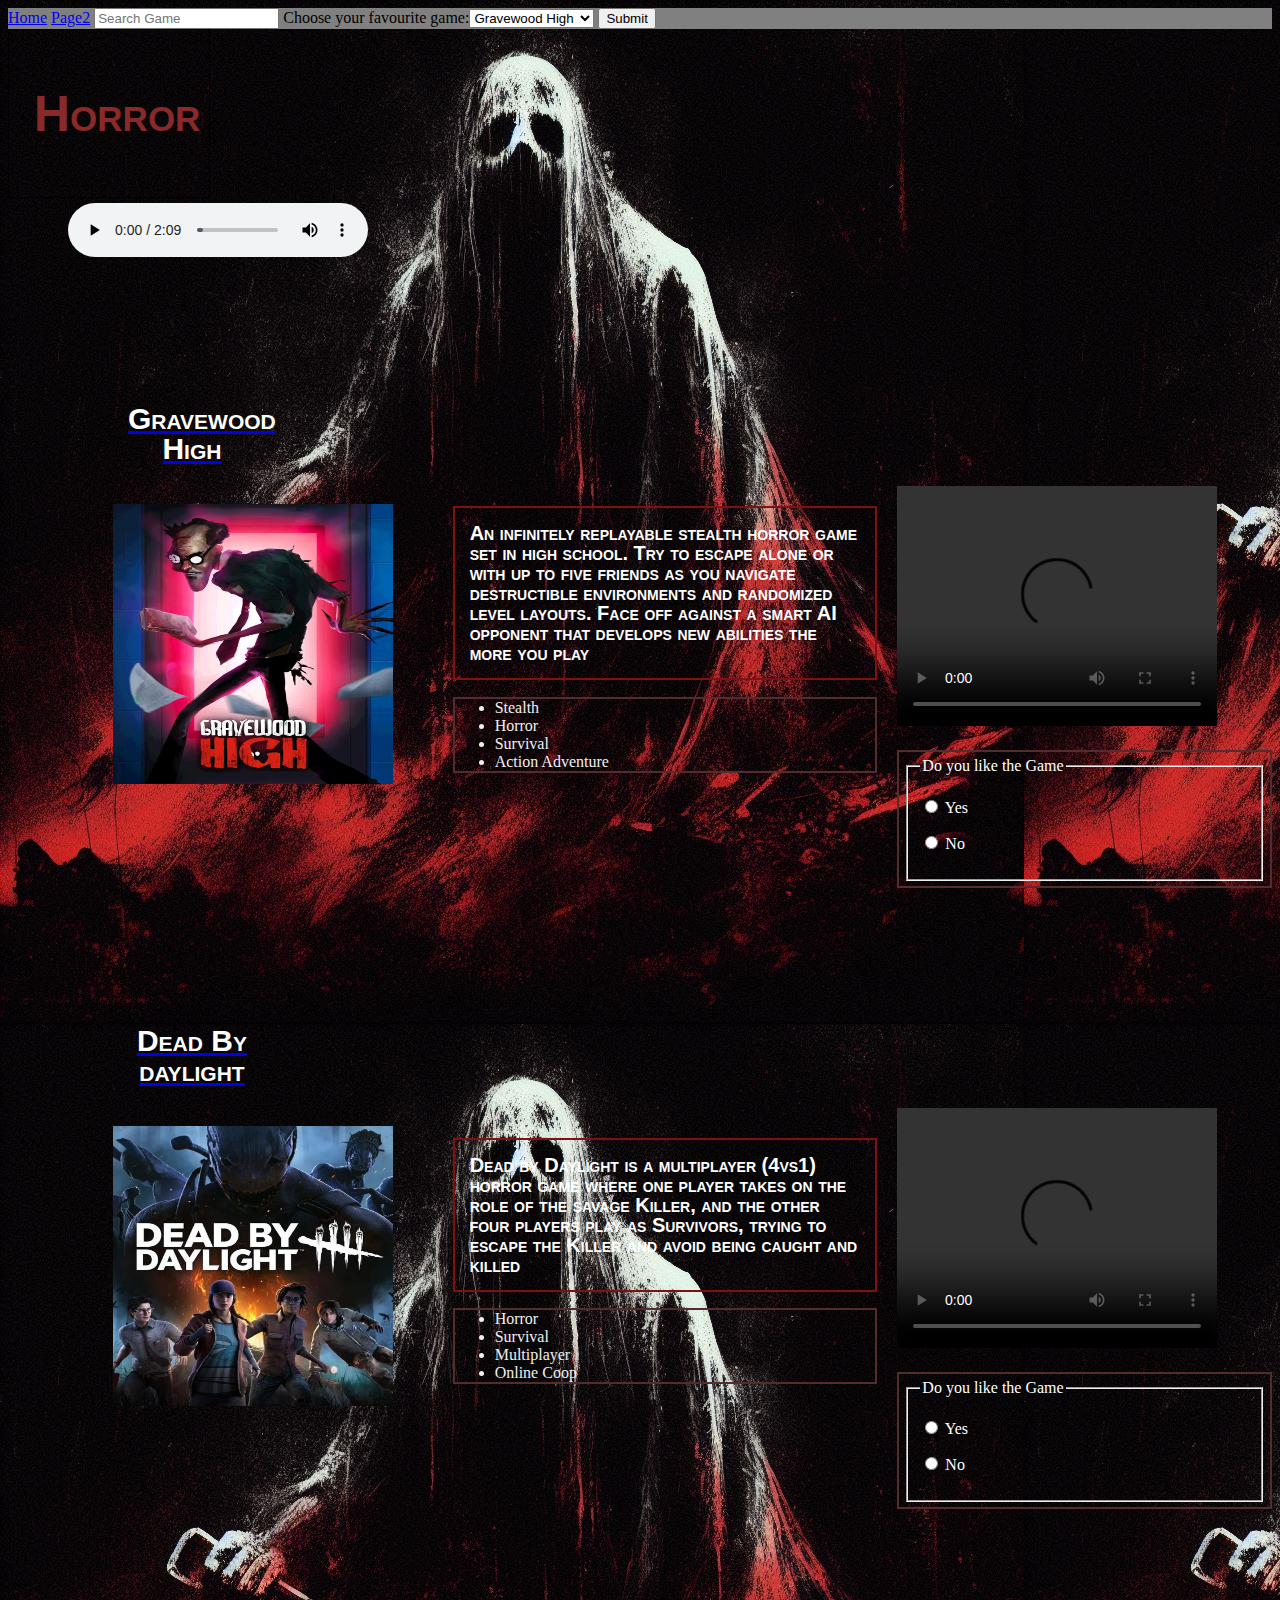
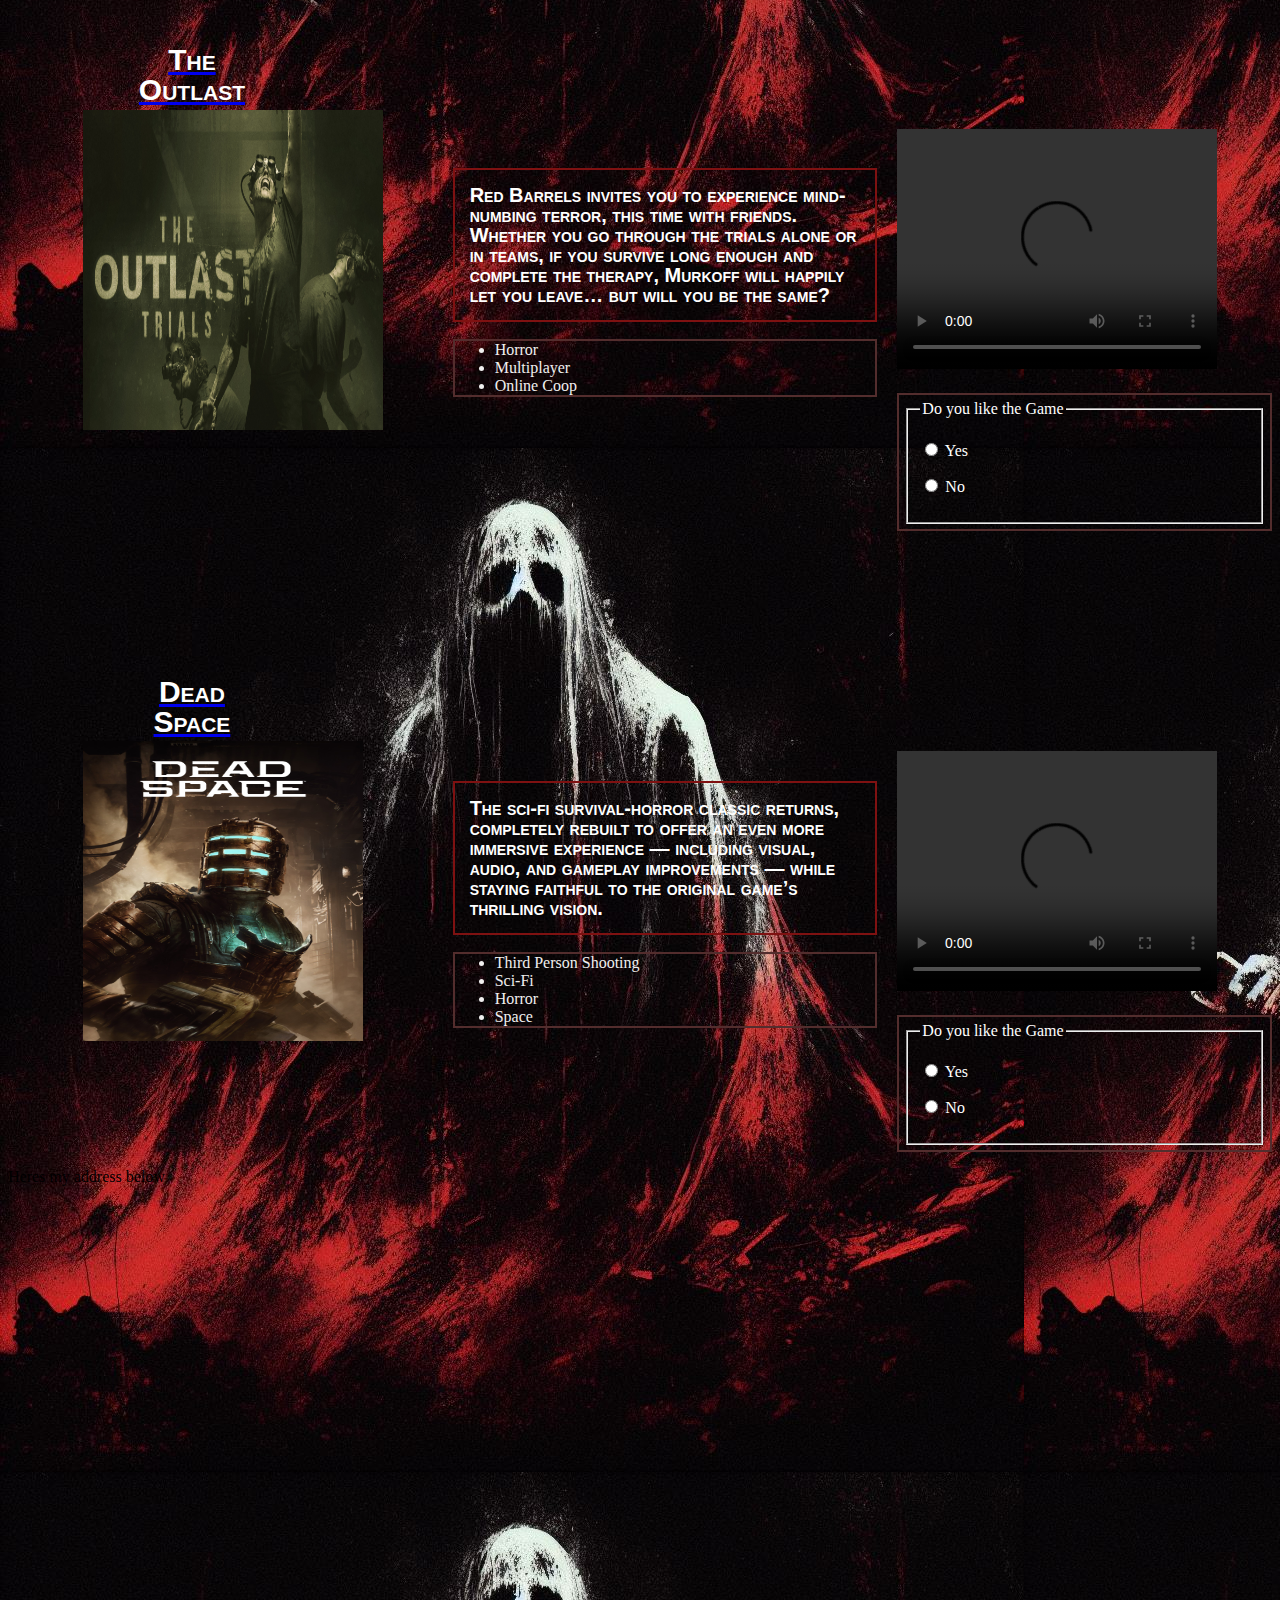
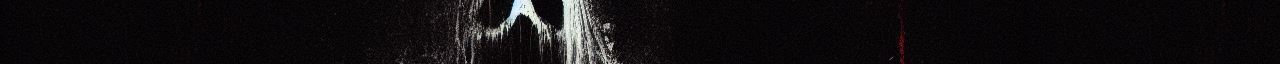
==== index.html @ 1a4aa96b "Update index.html" ====
<!DOCTYPE html>
<html>
    <head>
        <link rel="stylesheet" href="stylesheet.css">
    <meta name="viewport" content="width=device-width, initial-scale=1">
    <!-- <link href="https://cdn.jsdelivr.net/npm/bootstrap@5.3.2/dist/css/bootstrap.min.css" rel="stylesheet" integrity="sha384-T3c6CoIi6uLrA9TneNEoa7RxnatzjcDSCmG1MXxSR1GAsXEV/Dwwykc2MPK8M2HN" crossorigin="anonymous"> -->

    <title>
        Horror Games
    </title>

    <style>

    </style>
</head>

   <div class="SearchBar">
        <a href="#home">Home</a>
        <a href="index2.html">Page2</a>

        <input type="text" placeholder="Search Game">

        <label for="GameSelect">Choose your favourite game:</label><select name="games"
            id="GameSelect“ size=“5” multiple><option value="">--Please choose anoption--</option> <option value="
            Gravewood High">Gravewood High
            </option>
            <option value="Dead By Daylight">Dead By Daylight</option>
            <option value="Game disabled>Game</option><option value=" The OutLast">The OutLast</option>
            <option value="Dead Space">Dead Space</option>
        </select>
        <button type=“SubmitButton”> Submit </button >
    </div>
    <div>
        <div class="title" style="text-overflow:ellipsis;">
            <header>
                <h1 style="color: rgb(138, 41, 41);
                padding: 25px;
                text-align: center;
                font: small-caps bold 24px/1 sans-serif;
                font-size: 50px;">Horror Games Rank</h1>
            </header>

        </div>
        <div>
            <audio id="audio" src="creepy.mp4" controls></audio>

        </div>
    </div>



    <div class="container">
        <div class="Gravewood" style="position: relative;">
            <a href="https://store.steampowered.com/app/1239300/Gravewood_High/">
                <h2>Gravewood High</h2>
            </a>

            <img src="Gravewood-High.jpg" alt="Image of Gravewood-High" width=280px height=280px>

        </div>
        <div class="DescpDiv">
            <h2 style="color: white;" id="descrption">An infinitely replayable stealth horror game set in high school.
                Try to escape alone or
                with up to five friends as you navigate destructible environments and randomized level layouts. Face off
                against a smart AI opponent that develops new abilities the more you play</h2>

            <ul class="categories">
                <li>Stealth</li>
                <li>Horror</li>
                <li>Survival</li>
                <li>Action Adventure</li>
            </ul>
        </div>
        <div>
            <video style="" class="video" width="320" height="240" controls>
                <source src="GH-video.mp4" type="video/mp4">
            </video>
            <form
                style="color: white; font: small-caps sans-serif; border: 2px solid rgb(83, 45, 45); margin-left: 20px; padding: 5px;">
                <fieldset>
                    <legend>Do you like the Game</legend>
                    <p>
                        <input type="radio" name="size" value="small" />
                        <label for="size_1">Yes</label>
                    </p>
                    <p>
                        <input type="radio" name="size" value="medium" />
                        <label for="size_2">No</label>
                    </p>
                </fieldset>
            </form>
        </div>
    </div>
    <div class="container">
        <div class="Gravewood" style="position: relative;">
            <a href="https://store.steampowered.com/app/381210/Dead_by_Daylight/">
                <h2 style="color: white;">Dead By daylight</h2>
            </a>

            <img src="Dead.jpeg" alt="Image of DBD" width=280px height=280px>

        </div>
        <div class="DescpDiv">
            <h2 style="color: white;" id="descrption">Dead by Daylight is a multiplayer (4vs1) horror game where one
                player takes on the role
                of the savage Killer, and the other four players play as Survivors, trying to escape the Killer and
                avoid being caught and killed</h2>
            <ul class="categories">
                <li>Horror</li>
                <li>Survival</li>
                <li>Multiplayer</li>
                <li>Online Coop</li>
            </ul>

        </div>
        <div>
            <video class="video" width="320" height="240" controls>
                <source src="DbD.mp4" type="video/mp4">

            </video>
            <form
                style="color: white; font: small-caps sans-serif; border: 2px solid rgb(83, 45, 45); margin-left: 20px; padding: 5px;">
                <fieldset>
                    <legend>Do you like the Game</legend>
                    <p>
                        <input type="radio" name="size" value="small" />
                        <label for="size_1">Yes</label>
                    </p>
                    <p>
                        <input type="radio" name="size" value="medium" />
                        <label for="size_2">No</label>
                    </p>
                </fieldset>
            </form>
        </div>
    </div>
    <div class="container">
        <div class="Gravewood" style="position: relative;">
            <a href="https://store.steampowered.com/app/238320/Outlast/">
                <h2 style="color: white;">The Outlast </h2>
            </a>

            <img src="OutLastTrials.jpeg" alt="Image of The Outlast Trials" width=300px height=320px
                style="margin-left: -30px; margin-top: -35px;">

        </div>
        <div class="DescpDiv">
            <h2 style="color: white;" id="descrption">Red Barrels invites you to experience mind-numbing terror, this
                time with friends.
                Whether you go through the trials alone or in teams, if you survive long enough and complete the
                therapy, Murkoff will happily let you leave… but will you be the same?</h2>
            <ul class="categories">
                <li>Horror</li>
                <li>Multiplayer</li>
                <li>Online Coop</li>
            </ul>

        </div>
        <div>
            <video class="video" width="320" height="240" controls>
                <source src="TOT.mp4" type="video/mp4">

            </video>
            <form
                style="color: white; font: small-caps sans-serif; border: 2px solid rgb(83, 45, 45); margin-left: 20px; padding: 5px;">
                <fieldset>
                    <legend>Do you like the Game</legend>
                    <p>
                        <input type="radio" name="size" value="small" />
                        <label for="size_1">Yes</label>
                    </p>
                    <p>
                        <input type="radio" name="size" value="medium" />
                        <label for="size_2">No</label>
                    </p>
                </fieldset>
            </form>
        </div>
    </div>
    <div class="container">
        <div class="Gravewood" style="position: relative;">
            <a href="https://store.steampowered.com/app/1693980/Dead_Space/">
                <h2 style="color: white;">Dead Space</h2>
            </a>

            <img src="DeadSpace.jpg" alt="Image of The Dead Space" width=280px height=300px
                style="margin-left: -30px; margin-top: -35px;">

        </div>
        <div class="DescpDiv">
            <h2 style="color: white;" id="descrption">The sci-fi survival-horror classic returns, completely rebuilt to
                offer an even more
                immersive experience — including visual, audio, and gameplay improvements — while staying faithful to
                the original game’s thrilling vision.</h2>
            <ul class="categories">
                <li>Third Person Shooting</li>
                <li>Sci-Fi</li>
                <li>Horror</li>
                <li>Space</li>
            </ul>
        </div>
        <div>
            <video class="video" width="320" height="240" controls>
                <source src="DeadSpace.mp4" type="video/mp4">

            </video>
            <form
                style="color: white; font: small-caps sans-serif; border: 2px solid rgb(83, 45, 45); margin-left: 20px; padding: 5px;">
                <fieldset>
                    <legend>Do you like the Game</legend>
                    <p>
                        <input type="radio" name="size" value="small" />
                        <label for="size_1">Yes</label>
                    </p>
                    <p>
                        <input type="radio" name="size" value="medium" />
                        <label for="size_2">No</label>
                    </p>
                </fieldset>
            </form>
        </div>
    </div>
    <p>Heres my address below</p>
<iframe src="https://www.google.com/maps/embed?pb=!1m18!1m12!1m3!1d10948.54081800289!2d102.80000000000003!3d46.68333245!2m3!1f0!2f0!3f0!3m2!1i1024!2i768!4f13.1!3m3!1m2!1s0x5d834c78606b8ecd%3A0x7790a9fcf45918c1!2sTsegeenii-H%C3%BCree%2C%20Mongolia!5e0!3m2!1sen!2suk!4v1698744823919!5m2!1sen!2suk" width="600" height="450" style="border:0;" allowfullscreen="" loading="lazy" referrerpolicy="no-referrer-when-downgrade"></iframe></body>

</body>

</html>
---- stylesheet.css ----
body {
    background-image: url("background.jpeg");
  }
  
  
  h1 {
    color: rgb(138, 41, 41);
    padding: 25px;
    text-align: center;
    font: small-caps bold 24px/1 sans-serif;
    font-size: 50px;
  }
  h2 {
    color: rgb(255, 255, 255);
    padding: 15px;
    text-align: center;
    font: small-caps bold 24px/1 sans-serif;
    font-size: 30px;
  }
  .categories{
    color: rgb(240, 239, 239);
    border: 2px solid rgb(83, 45, 45);
  }
  .Gravewood {
    color: rgb(255, 255, 255);
    padding: 25px;
    text-align: left;
    font: small-caps bold 24px/1 sans-serif;
    font-size: 35px;
    width: 40%;
  }
  div.title {
    white-space: nowrap; 
    width: 200px; 
    overflow: hidden; 
    border: 1px solid #000000;
  }
  
  div.title:hover {
    overflow: visible;
  }
  .container {
    display: grid;
    align-items: center; 
    grid-template-columns: 1fr 1fr 1fr;
    margin-left: 80px;
   }
   #descrption {
    font-size: 20px;
    text-align: start;
    border: 2px solid rgb(127, 17, 17);
   }
   

   #audio{
    padding: 5px;
    padding-left: 60px;
   }
   .video{
    padding: 20px;
    margin-top: 40px;
    margin-top: 200px;
   }
   .DescpDiv{
    position: relative; margin-left: -30px; margin-top: 125px;
   }
   .SearchBar{
    background-color: gray;
    position: relative;
   }
   .SearchBar a{
    
   }
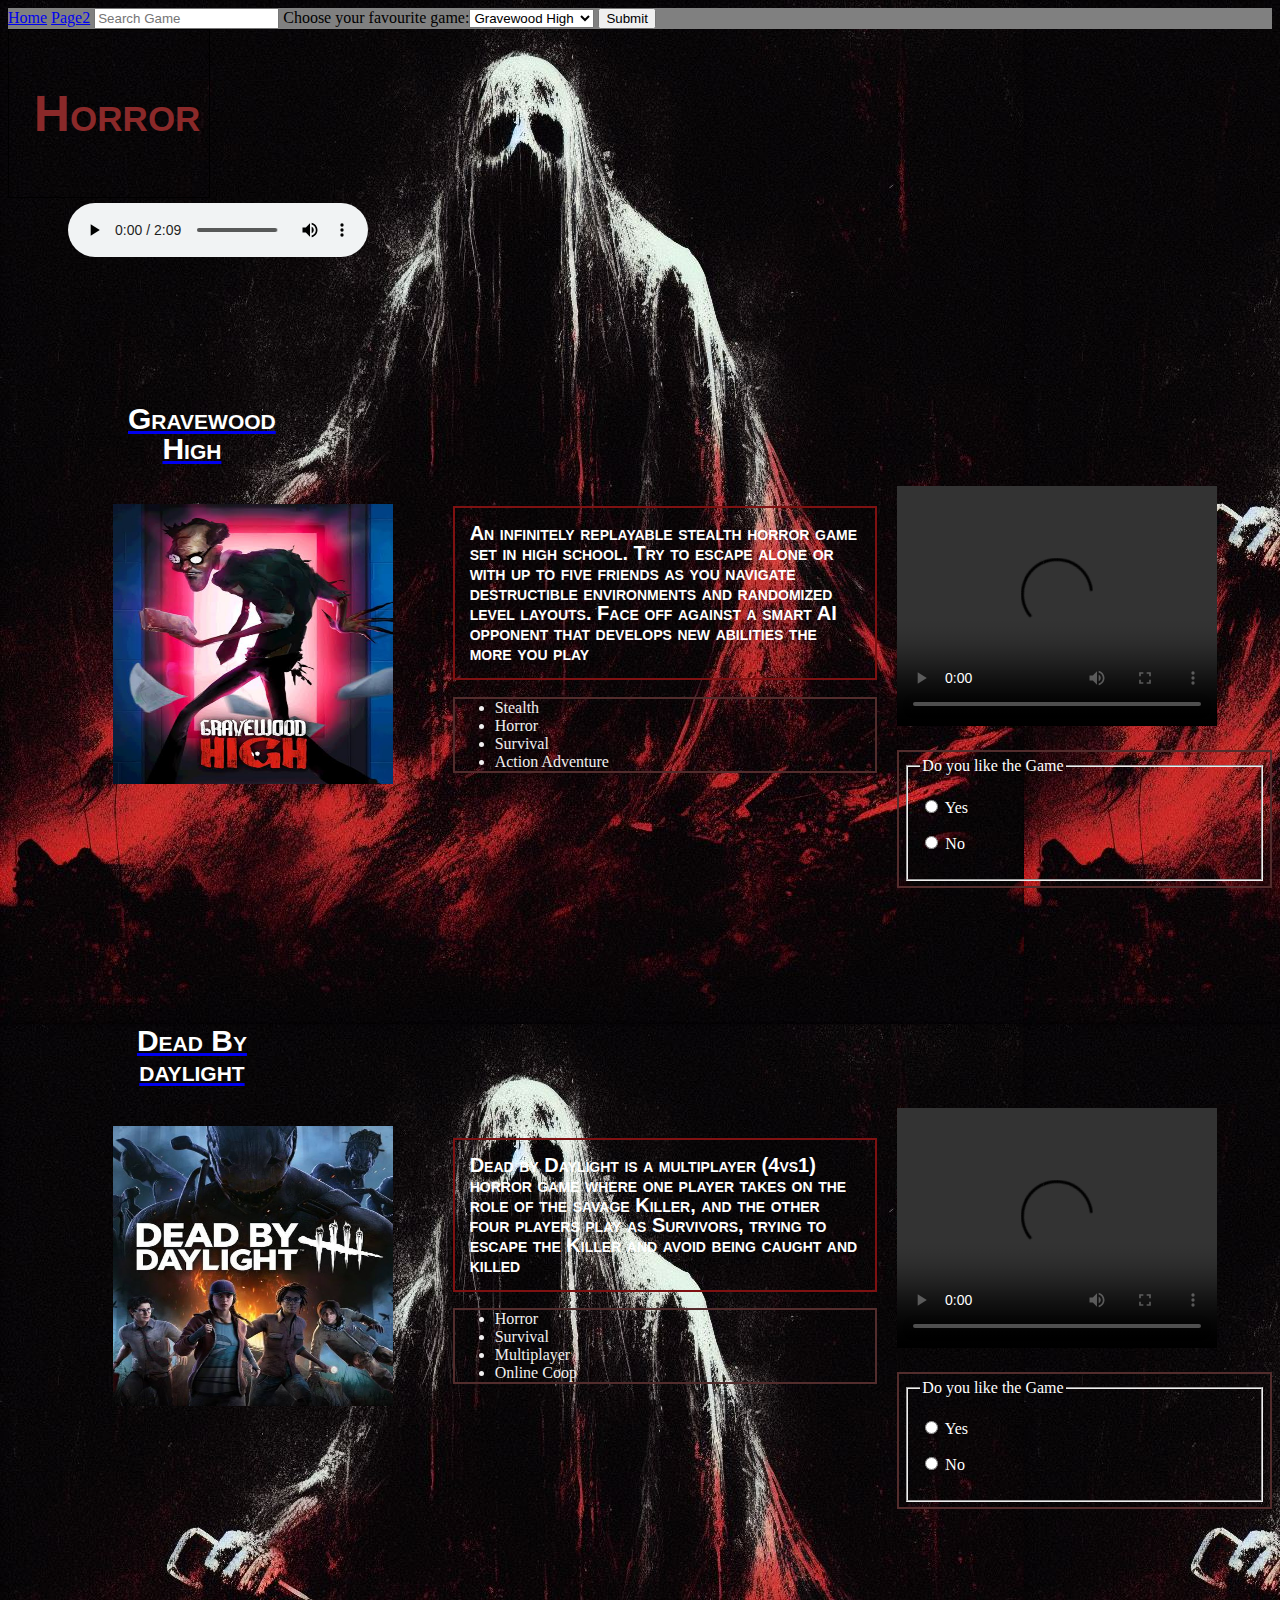
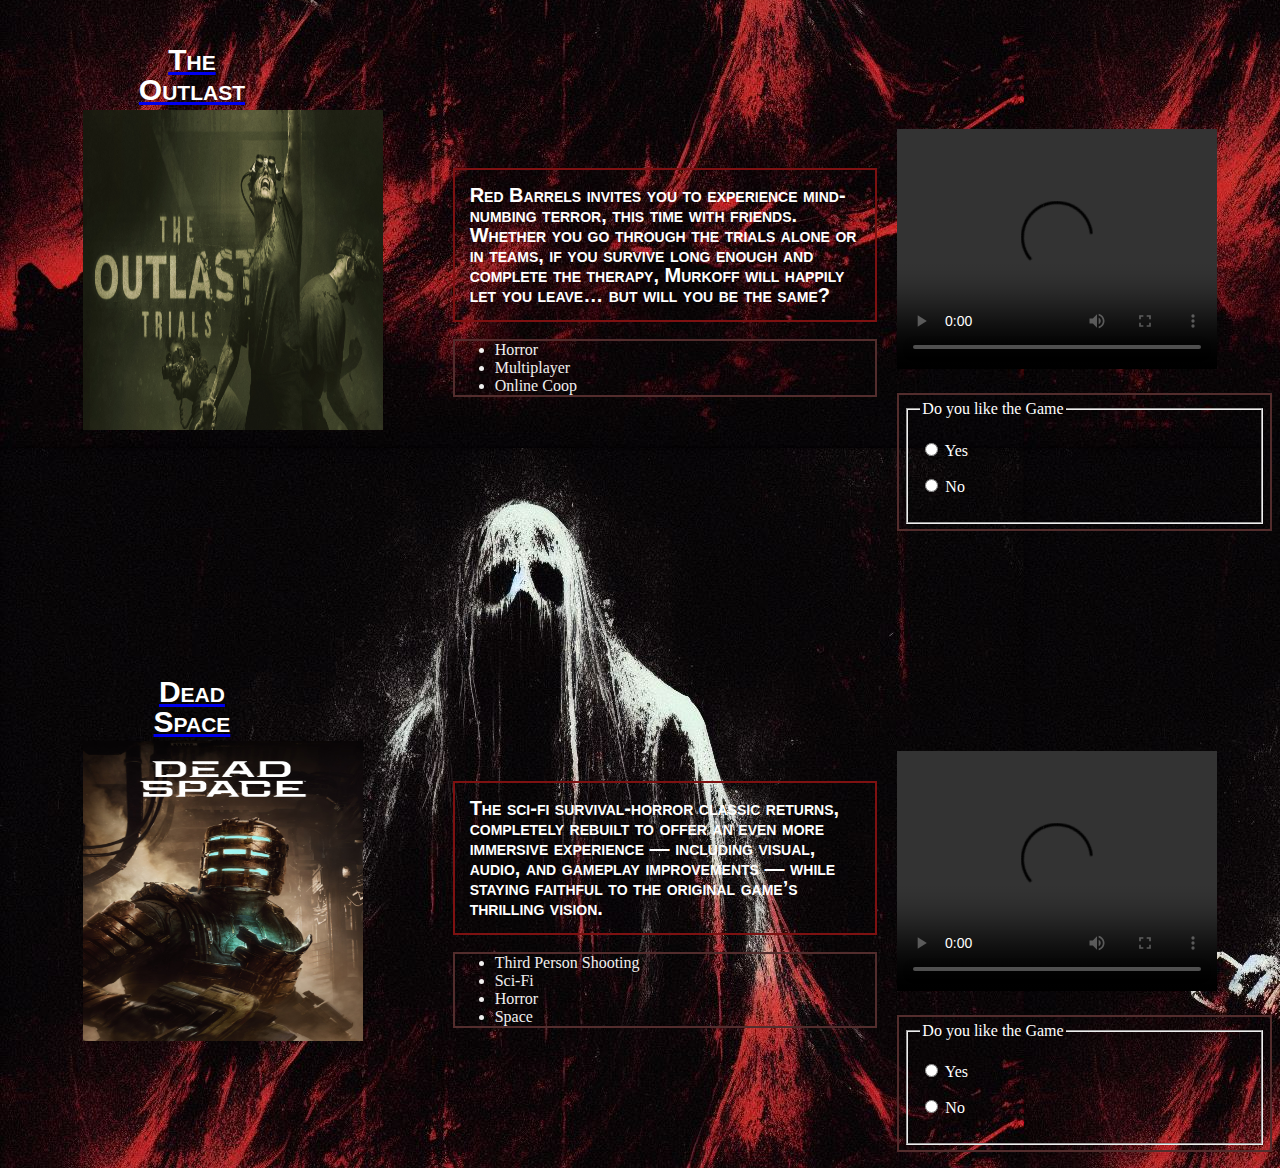
==== commit 7a41aeda: "Update index.html" ====
--- a/index.html
+++ b/index.html
@@ -220,7 +220,7 @@
             </form>
         </div>
     </div>
-    <p>Heres my address below</p>
+    <p style="font-color:white;>Heres my address below</p>
 <iframe src="https://www.google.com/maps/embed?pb=!1m18!1m12!1m3!1d10948.54081800289!2d102.80000000000003!3d46.68333245!2m3!1f0!2f0!3f0!3m2!1i1024!2i768!4f13.1!3m3!1m2!1s0x5d834c78606b8ecd%3A0x7790a9fcf45918c1!2sTsegeenii-H%C3%BCree%2C%20Mongolia!5e0!3m2!1sen!2suk!4v1698744823919!5m2!1sen!2suk" width="600" height="450" style="border:0;" allowfullscreen="" loading="lazy" referrerpolicy="no-referrer-when-downgrade"></iframe></body>
 
 </body>
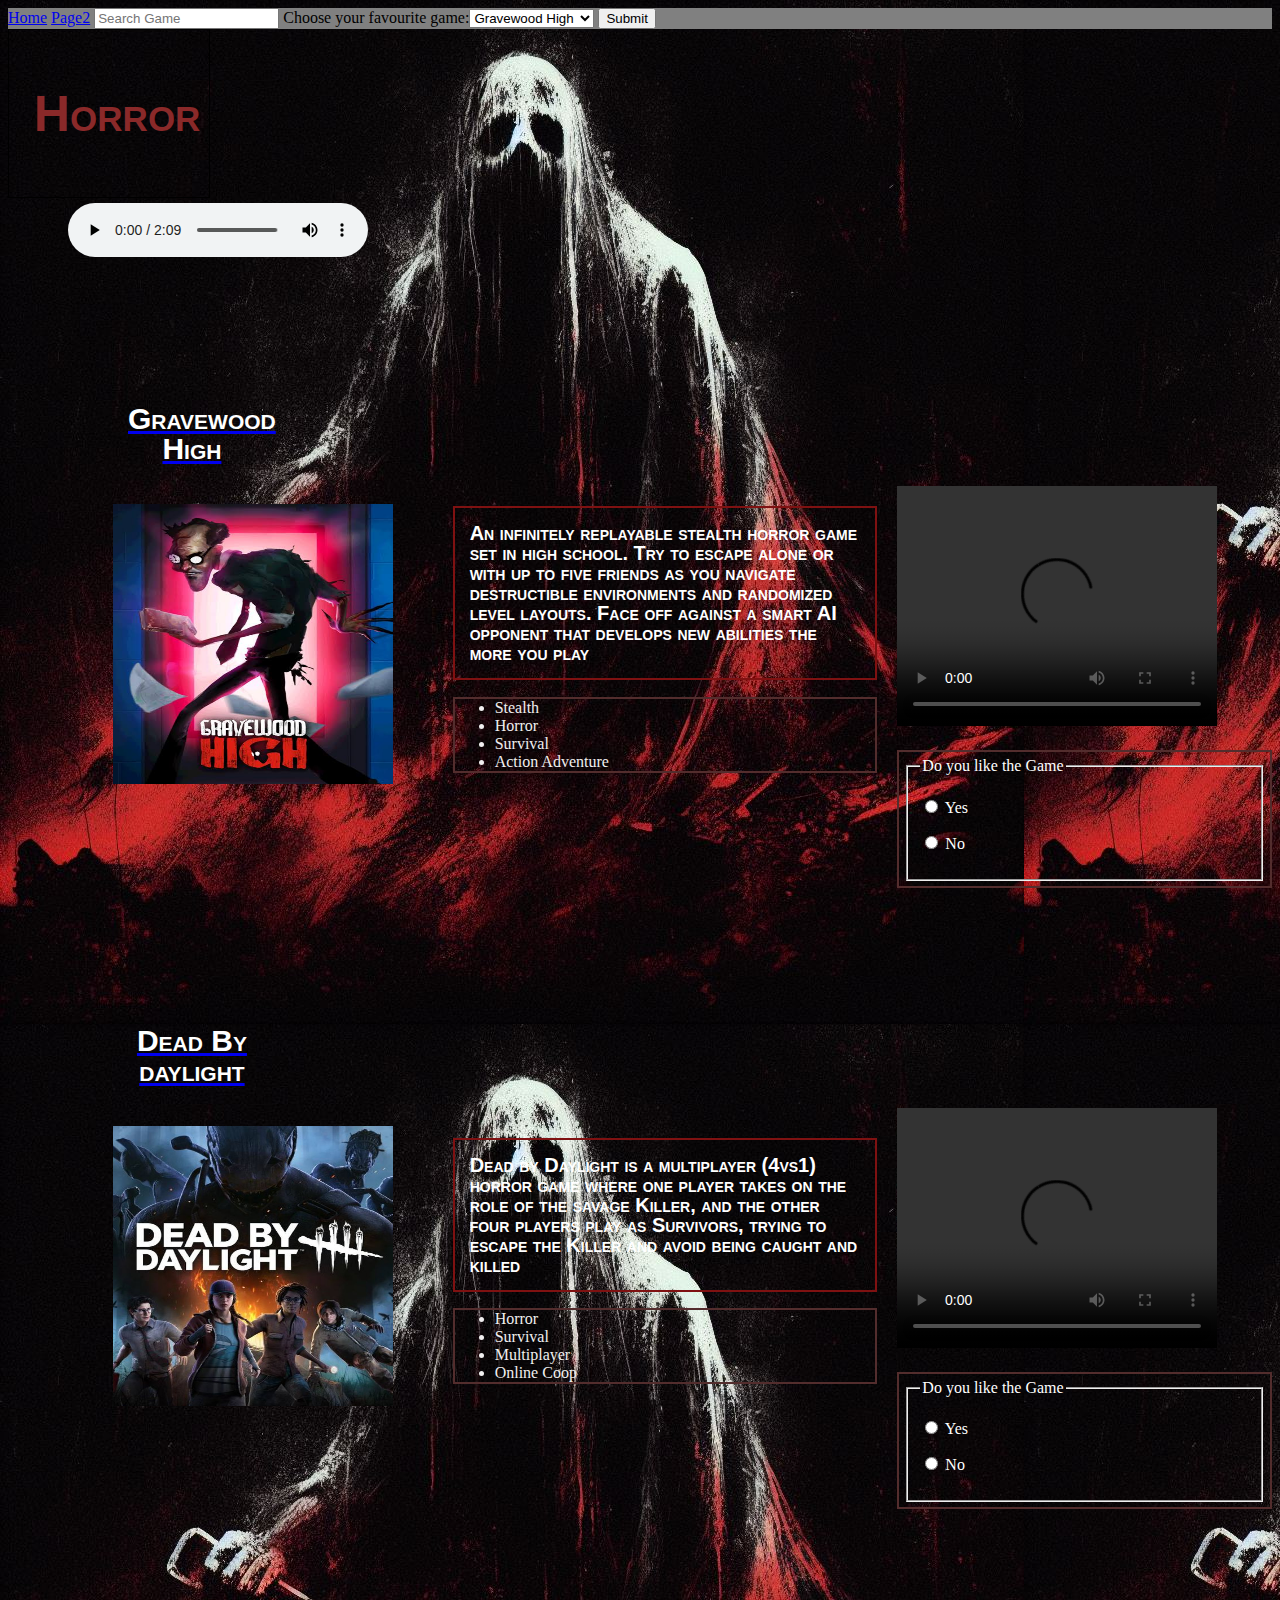
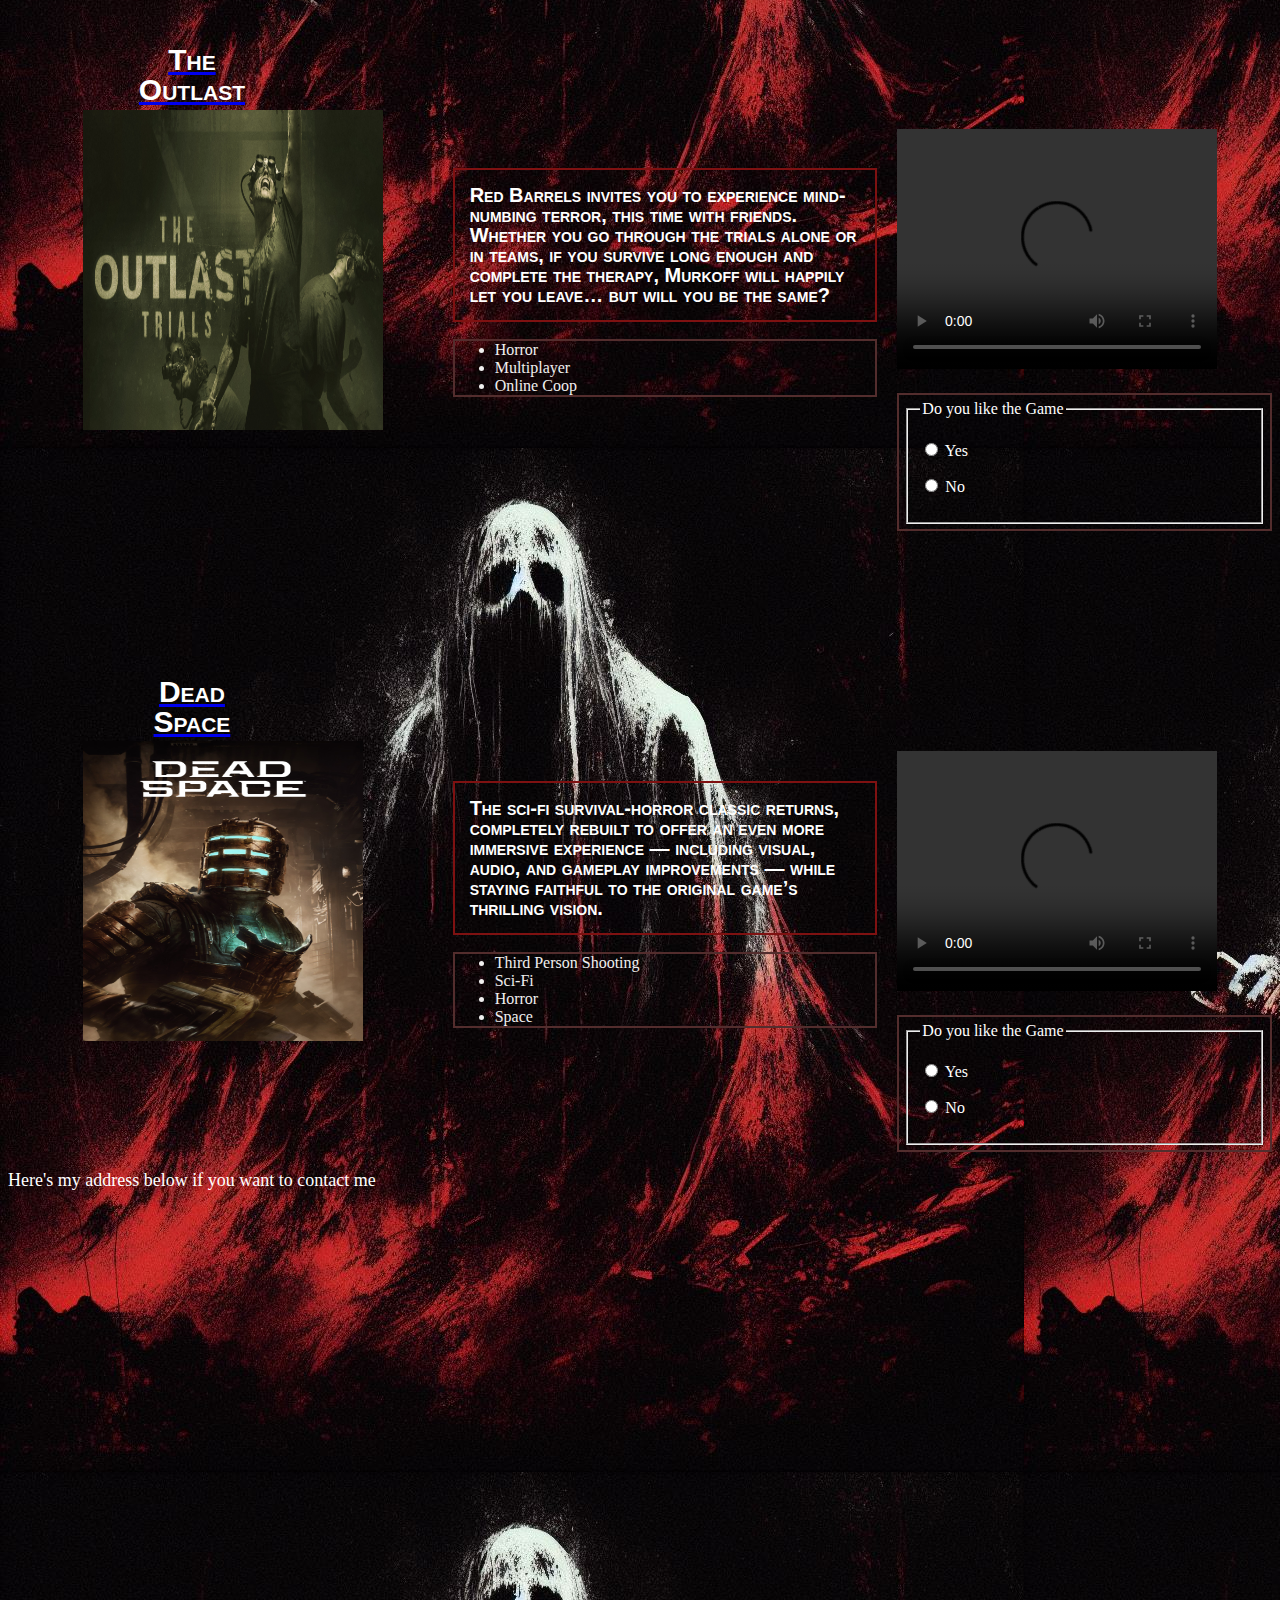
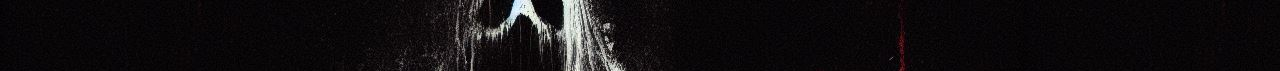
==== commit cda3e2ea: "Update index.html" ====
--- a/index.html
+++ b/index.html
@@ -220,7 +220,7 @@
             </form>
         </div>
     </div>
-    <p style="font-color:white;>Heres my address below</p>
+    <p style="color: white; font-size: large;">Here's my address below if you want to contact me</p>
 <iframe src="https://www.google.com/maps/embed?pb=!1m18!1m12!1m3!1d10948.54081800289!2d102.80000000000003!3d46.68333245!2m3!1f0!2f0!3f0!3m2!1i1024!2i768!4f13.1!3m3!1m2!1s0x5d834c78606b8ecd%3A0x7790a9fcf45918c1!2sTsegeenii-H%C3%BCree%2C%20Mongolia!5e0!3m2!1sen!2suk!4v1698744823919!5m2!1sen!2suk" width="600" height="450" style="border:0;" allowfullscreen="" loading="lazy" referrerpolicy="no-referrer-when-downgrade"></iframe></body>
 
 </body>
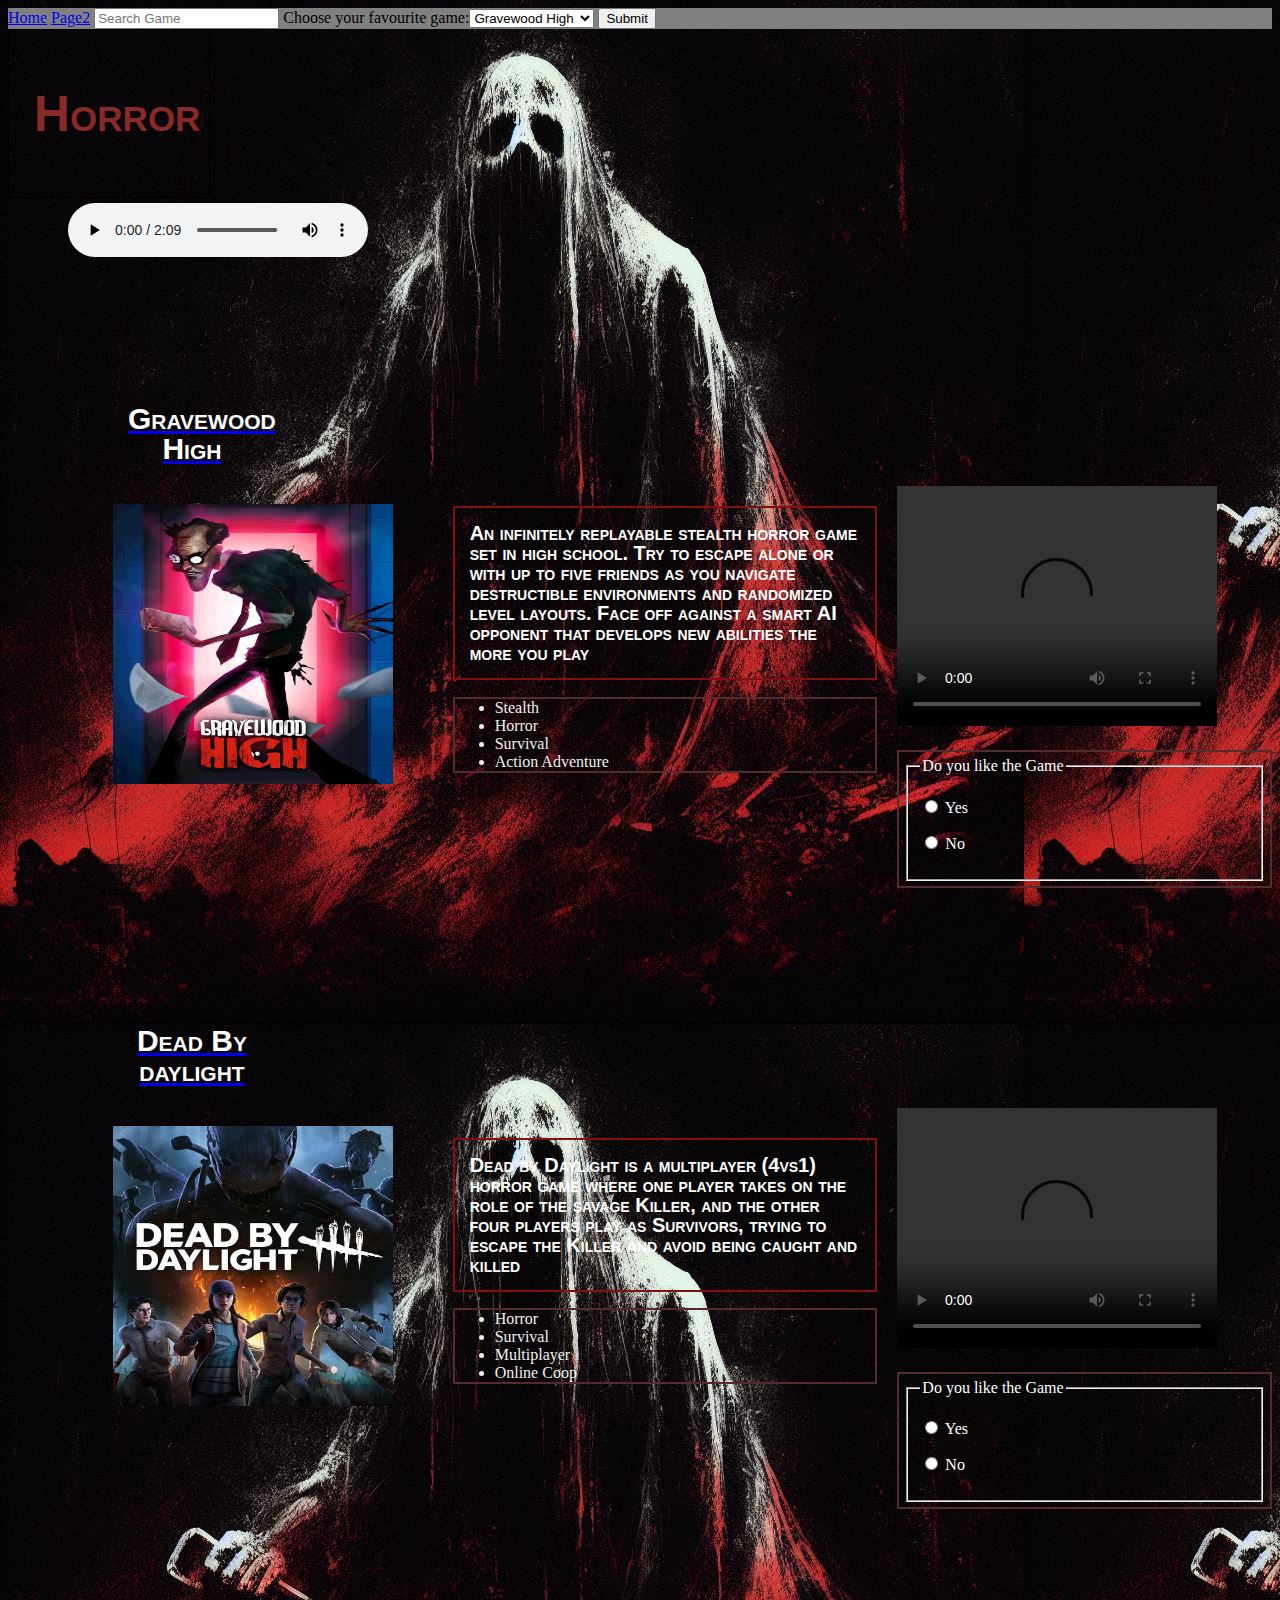
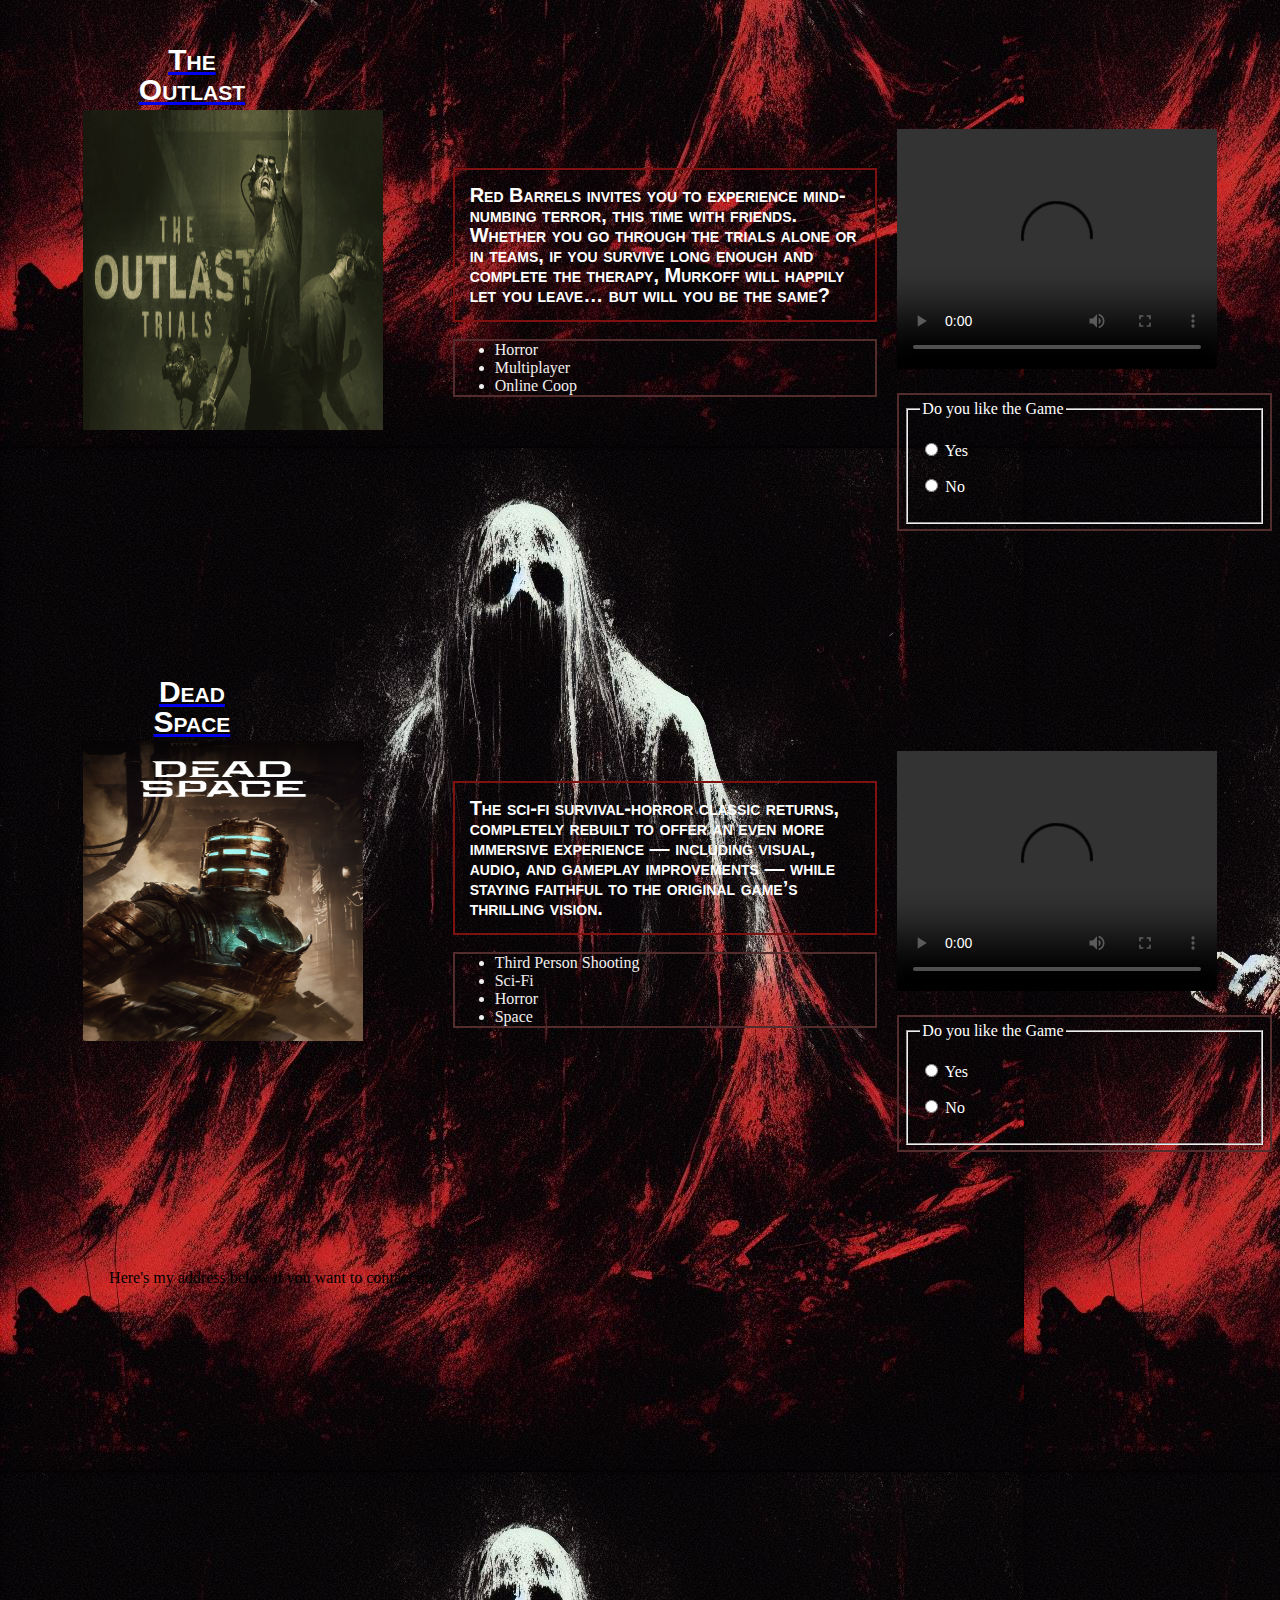
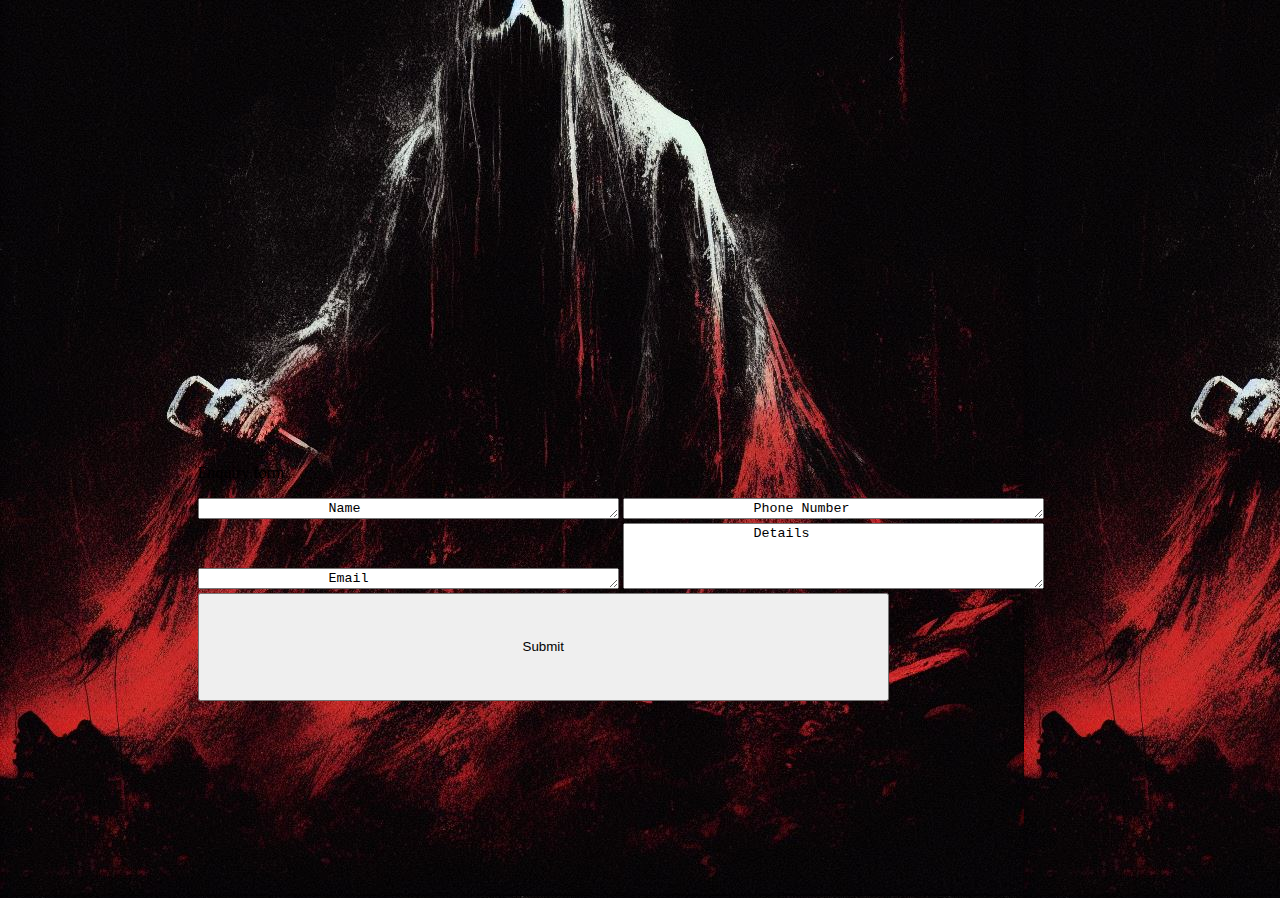
==== commit 12f69581: "Update index.html" ====
--- a/index.html
+++ b/index.html
@@ -13,10 +13,32 @@
 
     </style>
 </head>
-
-   <div class="SearchBar">
+<body>
+    <!-- <script
+      src="https://cdn.jsdelivr.net/npm/@popperjs/core@2.10.2/dist/umd/popper.min.js"
+      integrity="sha384-7+zCNj/IqJ95wo16oMtfsKbZ9ccEh31eOz1HGyDuCQ6wgnyJNSYdrPa03rtR1zdB"
+      crossorigin="anonymous"
+    ></script>
+    <script
+      src="https://cdn.jsdelivr.net/npm/bootstrap@5.1.3/dist/js/bootstrap.min.js"
+      integrity="sha384-QJHtvGhmr9XOIpI6YVutG+2QOK9T+ZnN4kzFN1RtK3zEFEIsxhlmWl5/YESvpZ13"
+      crossorigin="anonymous"
+    ></script>
+
+    <div class="container-sm">
+        <h1>OINFOEINF</h1>
+    </div> -->
+
+
+
+
+
+
+
+
+    <div class="SearchBar">
         <a href="#home">Home</a>
-        <a href="index2.html">Page2</a>
+        <a href="gold1.html">Page2</a>
 
         <input type="text" placeholder="Search Game">
 
@@ -220,8 +242,40 @@
             </form>
         </div>
     </div>
-    <p style="color: white; font-size: large;">Here's my address below if you want to contact me</p>
-<iframe src="https://www.google.com/maps/embed?pb=!1m18!1m12!1m3!1d10948.54081800289!2d102.80000000000003!3d46.68333245!2m3!1f0!2f0!3f0!3m2!1i1024!2i768!4f13.1!3m3!1m2!1s0x5d834c78606b8ecd%3A0x7790a9fcf45918c1!2sTsegeenii-H%C3%BCree%2C%20Mongolia!5e0!3m2!1sen!2suk!4v1698744823919!5m2!1sen!2suk" width="600" height="450" style="border:0;" allowfullscreen="" loading="lazy" referrerpolicy="no-referrer-when-downgrade"></iframe></body>
+    <div>
+    <div class="grid-container">
+
+        <div class="grid-child purple" style="padding: 8%;">
+            <p>Here's my address below if you want to contact me</p>
+
+            <iframe src="https://www.google.com/maps/embed?pb=!1m18!1m12!1m3!1d10948.54081800289!2d102.80000000000003!3d46.68333245!2m3!1f0!2f0!3f0!3m2!1i1024!2i768!4f13.1!3m3!1m2!1s0x5d834c78606b8ecd%3A0x7790a9fcf45918c1!2sTsegeenii-H%C3%BCree%2C%20Mongolia!5e0!3m2!1sen!2suk!4v1698744823919!5m2!1sen!2suk" width="600" height="450" style="border:0;" allowfullscreen="" loading="lazy" referrerpolicy="no-referrer-when-downgrade"></iframe></body>
+        </div>
+    
+        <div class="grid-child green" style="padding: 15%;">
+            <p>Enquiry form</p>
+            <textarea rows="1" cols="50" id="TextArea1">
+                Name
+            </textarea>
+            <textarea rows="1" cols="50" id="TextArea1">
+                Phone Number
+            </textarea>
+            <textarea rows="1" cols="50" id="TextArea1">
+                Email
+            </textarea>
+            <textarea rows="4" cols="50" id="TextArea1">
+                Details
+            </textarea>
+
+                <div>
+                    <button type=“SubmitButton” style="padding-left: 36.5%;padding-right: 36.5%; padding-top: 5%;padding-bottom: 5%;"> Submit </button >
+
+                </div>
+        </div>
+      
+    </div>
+
+
+</div>
 
 </body>
 
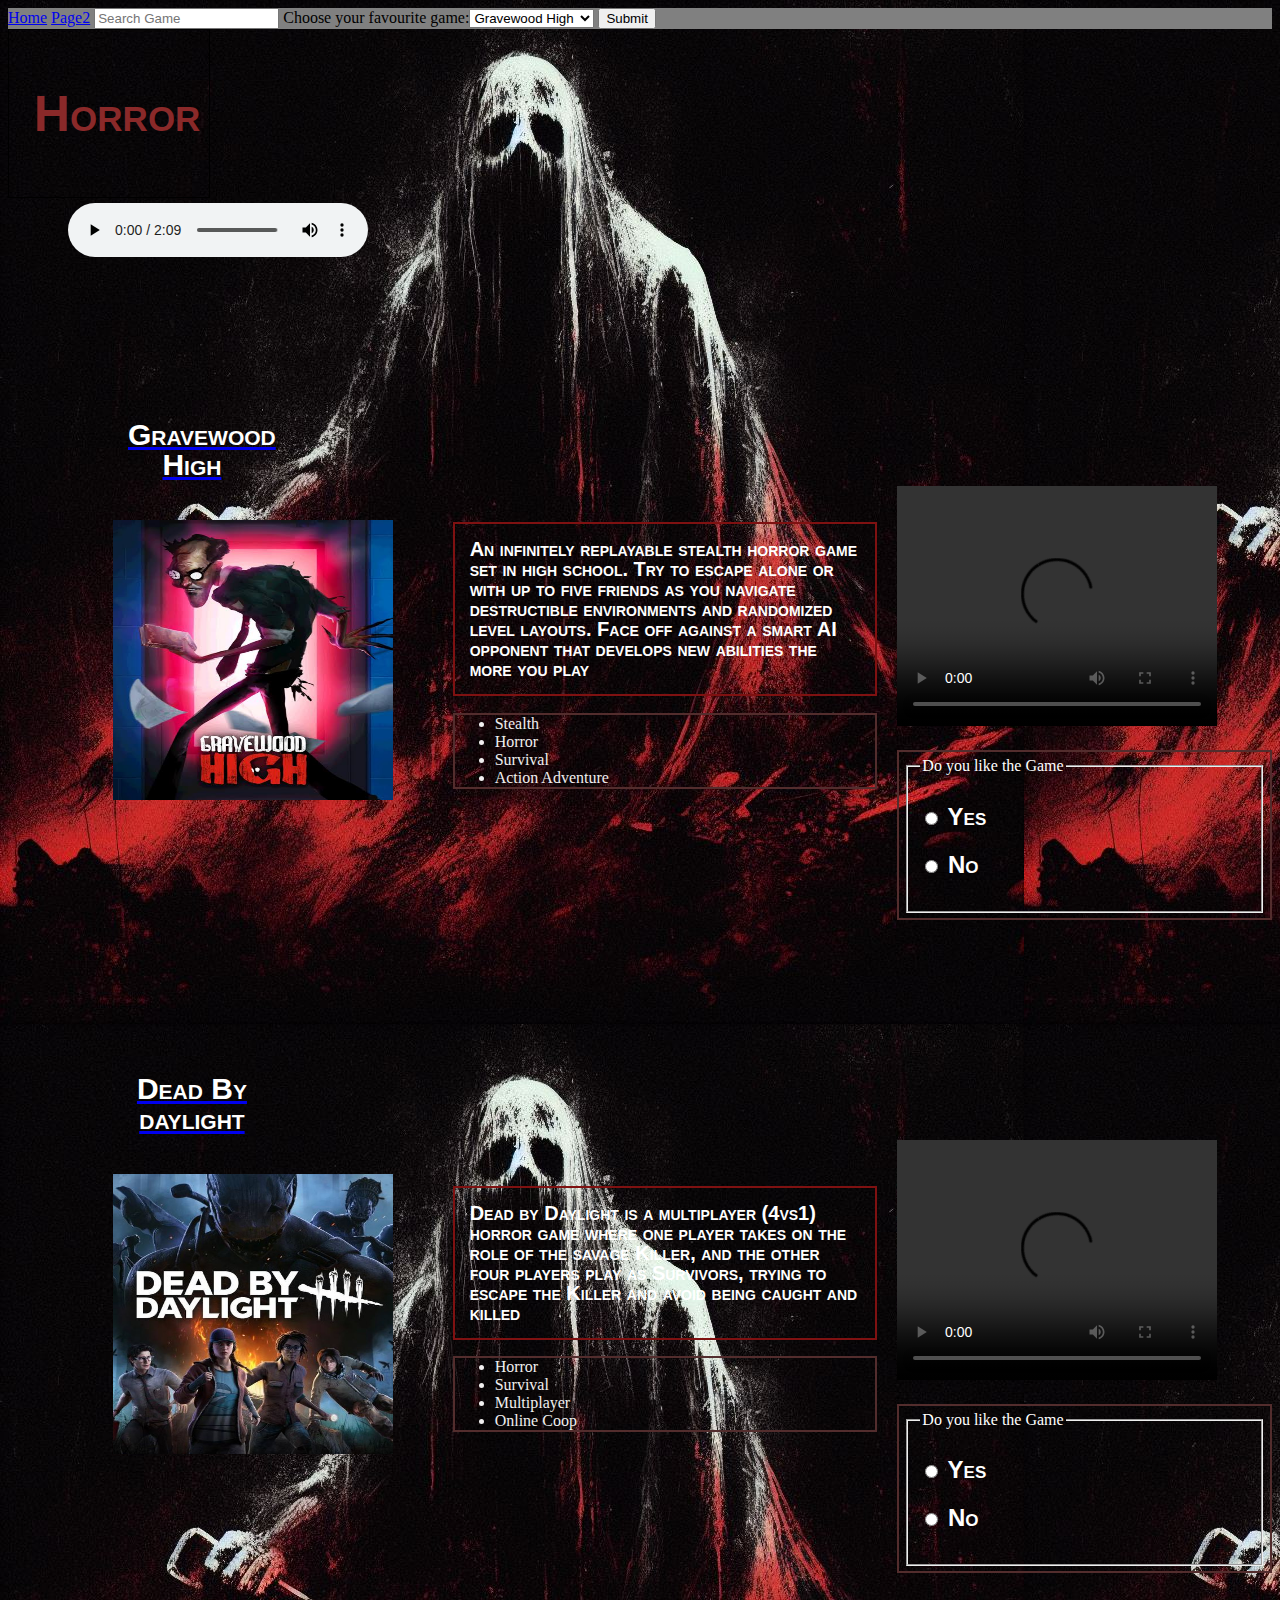
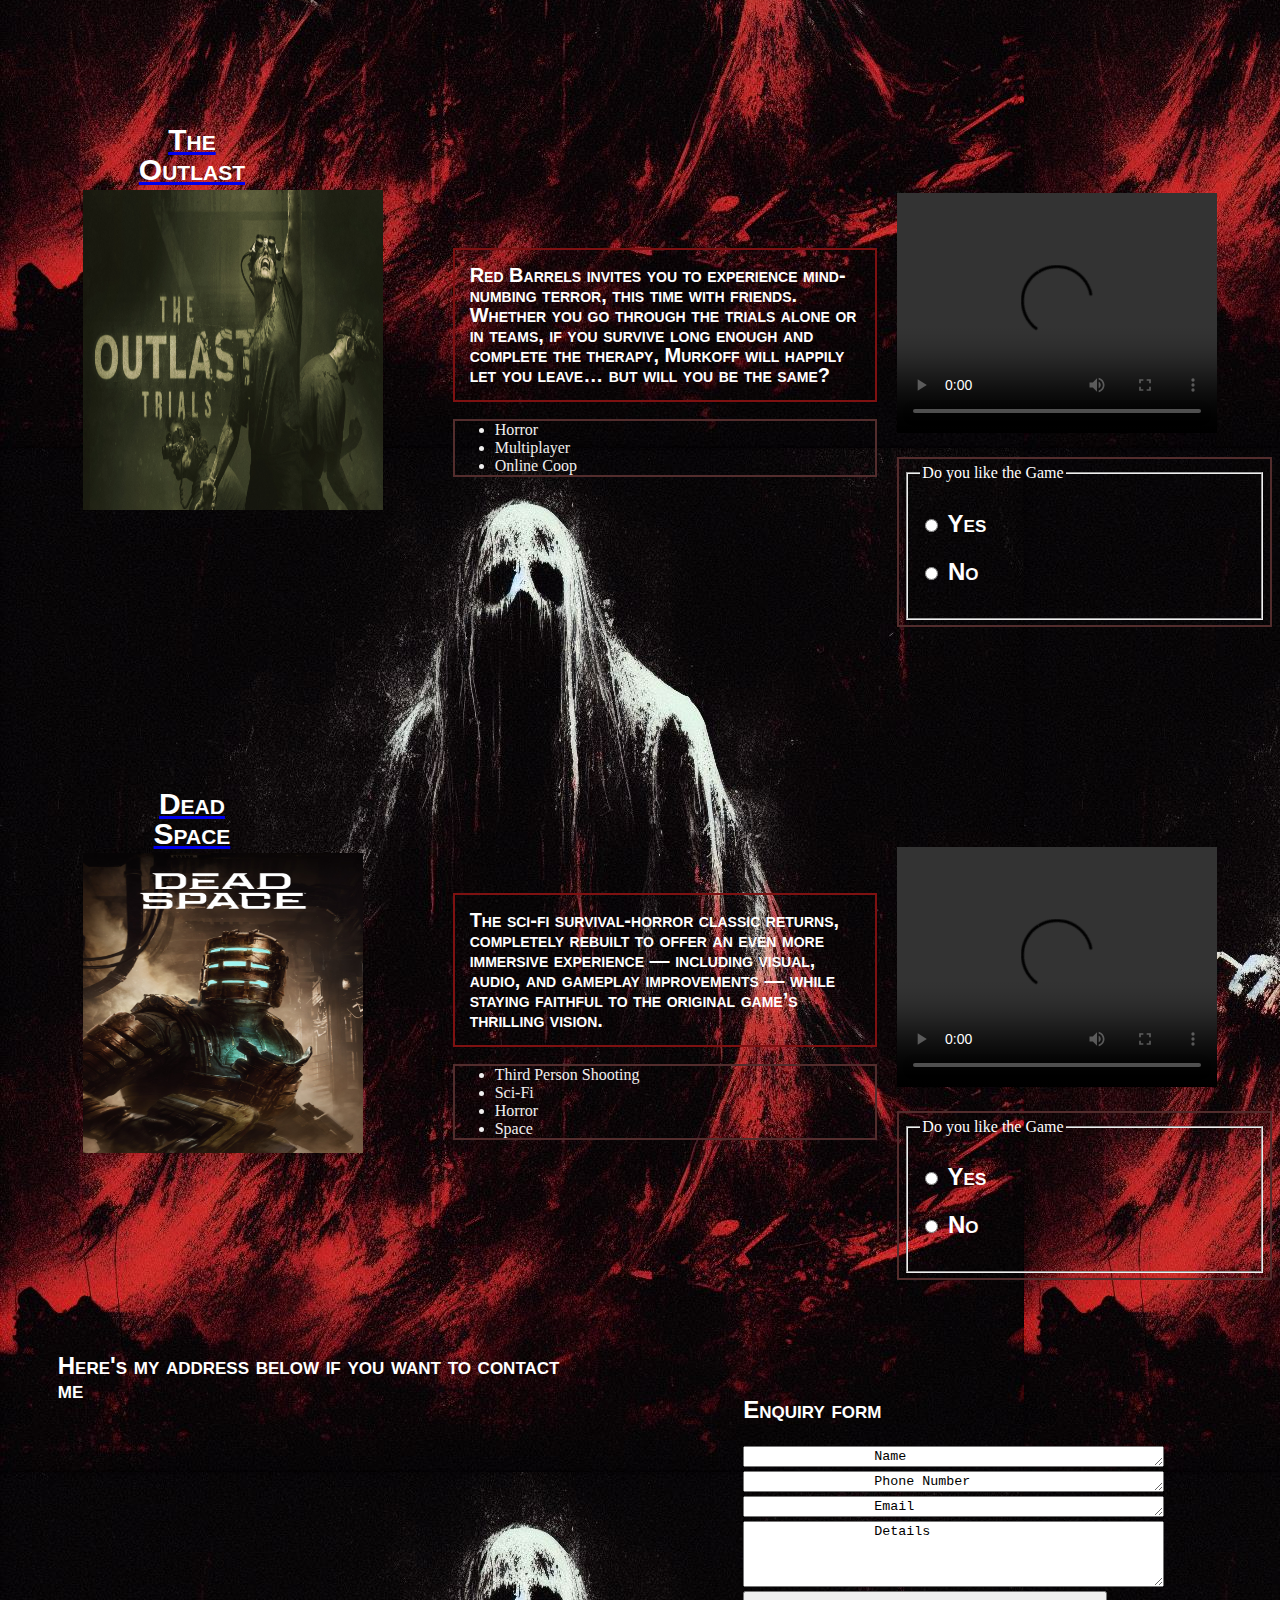
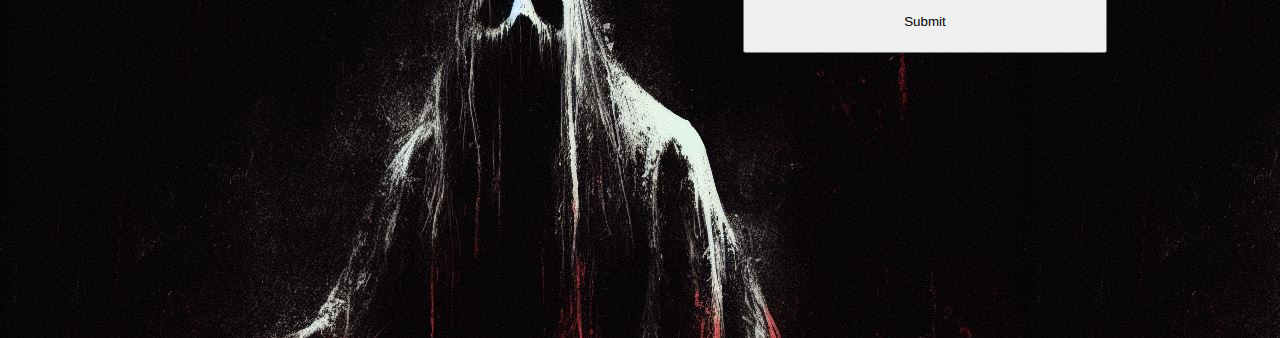
==== commit 92841371: "Update index.html" ====
--- a/index.html
+++ b/index.html
@@ -1,10 +1,9 @@
 <!DOCTYPE html>
 <html>
-    <head>
-        <link rel="stylesheet" href="stylesheet.css">
+
+<head>
+    <link rel="stylesheet" href="stylesheet.css">
     <meta name="viewport" content="width=device-width, initial-scale=1">
-    <!-- <link href="https://cdn.jsdelivr.net/npm/bootstrap@5.3.2/dist/css/bootstrap.min.css" rel="stylesheet" integrity="sha384-T3c6CoIi6uLrA9TneNEoa7RxnatzjcDSCmG1MXxSR1GAsXEV/Dwwykc2MPK8M2HN" crossorigin="anonymous"> -->
-
     <title>
         Horror Games
     </title>
@@ -13,28 +12,8 @@
 
     </style>
 </head>
+
 <body>
-    <!-- <script
-      src="https://cdn.jsdelivr.net/npm/@popperjs/core@2.10.2/dist/umd/popper.min.js"
-      integrity="sha384-7+zCNj/IqJ95wo16oMtfsKbZ9ccEh31eOz1HGyDuCQ6wgnyJNSYdrPa03rtR1zdB"
-      crossorigin="anonymous"
-    ></script>
-    <script
-      src="https://cdn.jsdelivr.net/npm/bootstrap@5.1.3/dist/js/bootstrap.min.js"
-      integrity="sha384-QJHtvGhmr9XOIpI6YVutG+2QOK9T+ZnN4kzFN1RtK3zEFEIsxhlmWl5/YESvpZ13"
-      crossorigin="anonymous"
-    ></script>
-
-    <div class="container-sm">
-        <h1>OINFOEINF</h1>
-    </div> -->
-
-
-
-
-
-
-
 
     <div class="SearchBar">
         <a href="#home">Home</a>
--- a/stylesheet.css
+++ b/stylesheet.css
@@ -1,74 +1,95 @@
 body {
-    background-image: url("background.jpeg");
-  }
-  
-  
-  h1 {
-    color: rgb(138, 41, 41);
-    padding: 25px;
-    text-align: center;
-    font: small-caps bold 24px/1 sans-serif;
-    font-size: 50px;
-  }
-  h2 {
-    color: rgb(255, 255, 255);
-    padding: 15px;
-    text-align: center;
-    font: small-caps bold 24px/1 sans-serif;
-    font-size: 30px;
-  }
-  .categories{
-    color: rgb(240, 239, 239);
-    border: 2px solid rgb(83, 45, 45);
-  }
-  .Gravewood {
-    color: rgb(255, 255, 255);
-    padding: 25px;
-    text-align: left;
-    font: small-caps bold 24px/1 sans-serif;
-    font-size: 35px;
-    width: 40%;
-  }
-  div.title {
-    white-space: nowrap; 
-    width: 200px; 
-    overflow: hidden; 
-    border: 1px solid #000000;
-  }
-  
-  div.title:hover {
-    overflow: visible;
-  }
-  .container {
-    display: grid;
-    align-items: center; 
-    grid-template-columns: 1fr 1fr 1fr;
-    margin-left: 80px;
-   }
-   #descrption {
-    font-size: 20px;
-    text-align: start;
-    border: 2px solid rgb(127, 17, 17);
-   }
-   
+  background-image: url("background.jpeg");
+}
 
-   #audio{
-    padding: 5px;
-    padding-left: 60px;
-   }
-   .video{
-    padding: 20px;
-    margin-top: 40px;
-    margin-top: 200px;
-   }
-   .DescpDiv{
-    position: relative; margin-left: -30px; margin-top: 125px;
-   }
-   .SearchBar{
-    background-color: gray;
-    position: relative;
-   }
-   .SearchBar a{
-    
-   }
- 
+
+h1 {
+  color: rgb(138, 41, 41);
+  padding: 25px;
+  text-align: center;
+  font: small-caps bold 24px/1 sans-serif;
+  font-size: 50px;
+}
+
+h2 {
+  color: rgb(255, 255, 255);
+  padding: 15px;
+  text-align: center;
+  font: small-caps bold 24px/1 sans-serif;
+  font-size: 30px;
+}
+
+.categories {
+  color: rgb(240, 239, 239);
+  border: 2px solid rgb(83, 45, 45);
+}
+
+.Gravewood {
+  color: rgb(255, 255, 255);
+  padding: 25px;
+  text-align: left;
+  font: small-caps bold 24px/1 sans-serif;
+  font-size: 35px;
+  width: 40%;
+}
+
+div.title {
+  white-space: nowrap;
+  width: 200px;
+  overflow: hidden;
+  border: 1px solid #000000;
+}
+
+div.title:hover {
+  overflow: visible;
+}
+
+.container {
+  display: grid;
+  align-items: center;
+  grid-template-columns: 1fr 1fr 1fr;
+  margin-left: 80px;
+}
+
+#descrption {
+  font-size: 20px;
+  text-align: start;
+  border: 2px solid rgb(127, 17, 17);
+}
+
+
+#audio {
+  padding: 5px;
+  padding-left: 60px;
+}
+
+.video {
+  padding: 20px;
+  margin-top: 40px;
+  margin-top: 200px;
+}
+
+.DescpDiv {
+  position: relative;
+  margin-left: -30px;
+  margin-top: 125px;
+}
+
+.SearchBar {
+  background-color: gray;
+  position: relative;
+}
+
+.SearchBar a {}
+
+.grid-container {
+  display: grid;
+  grid-template-columns: 1fr 1fr;
+  grid-gap: 20px;
+}
+
+p {
+  color: white;
+  font-size: large;
+  font: small-caps bold 24px/1 sans-serif;
+}
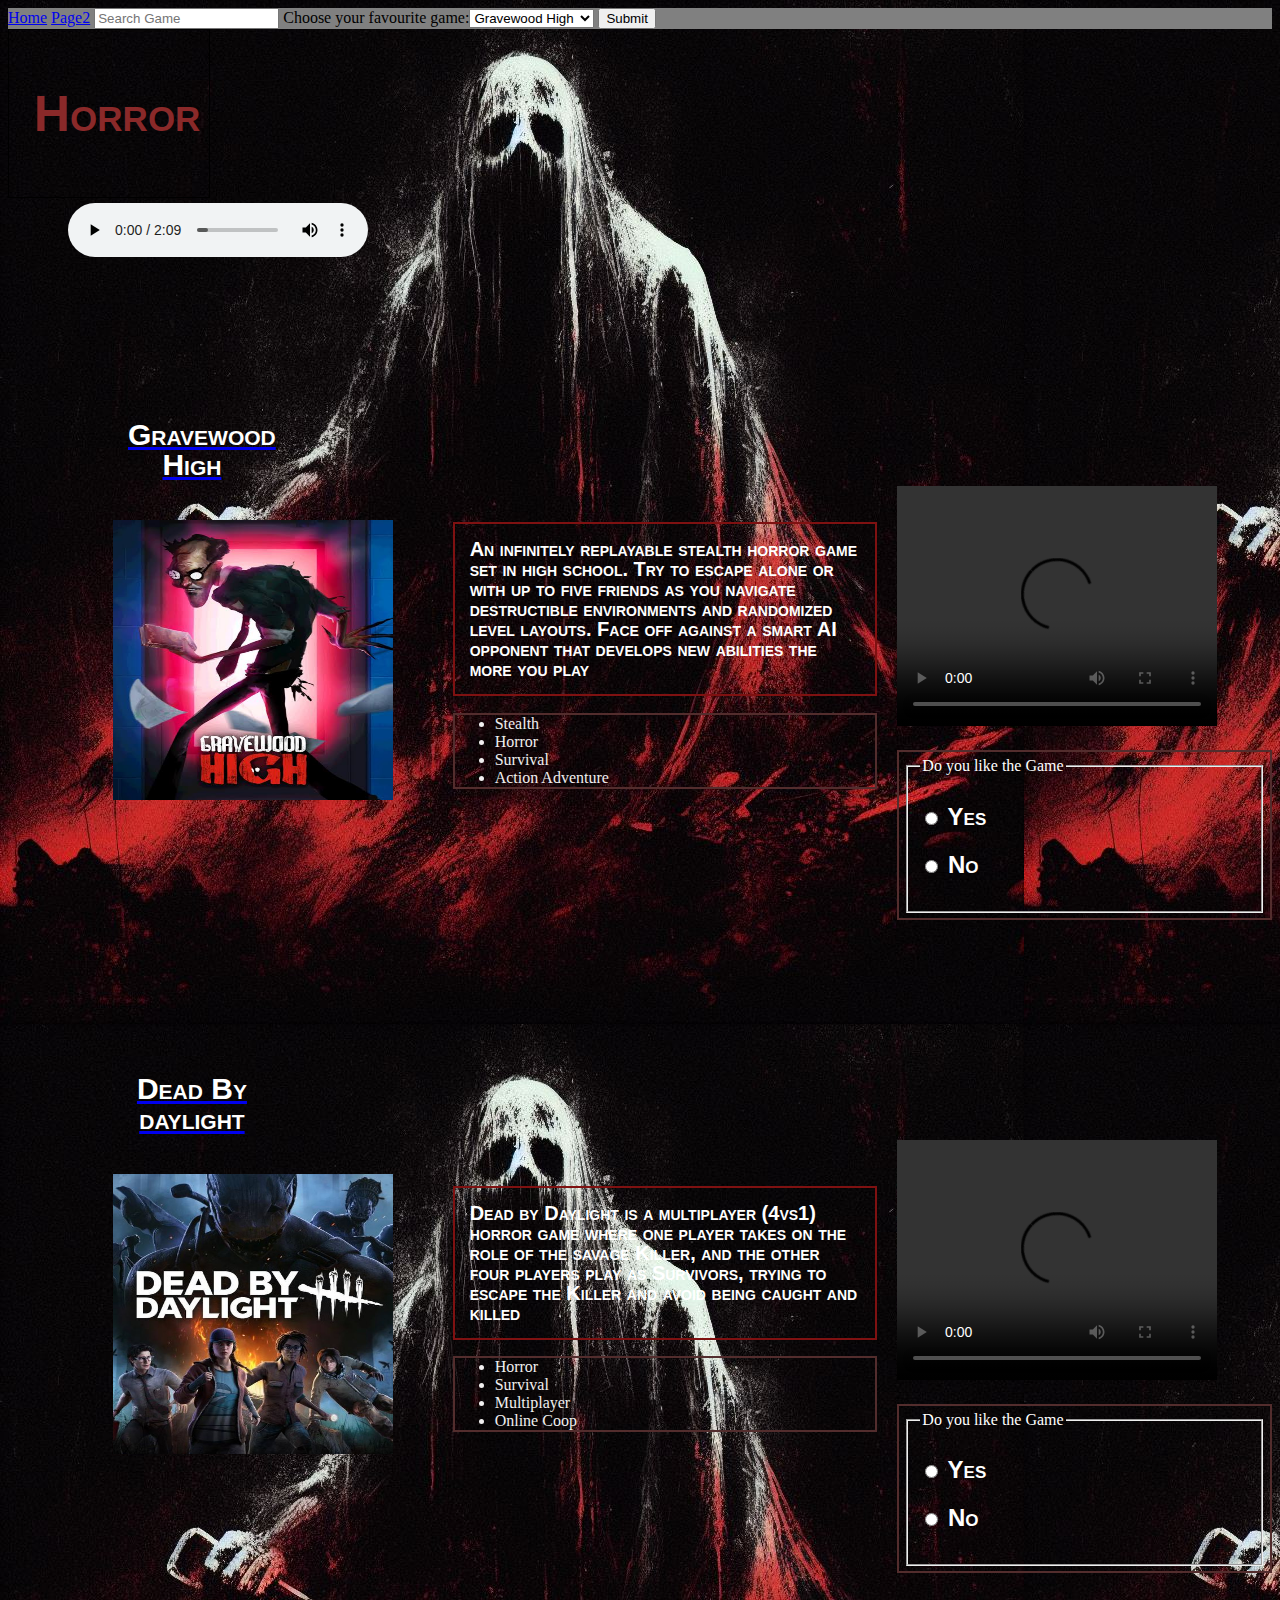
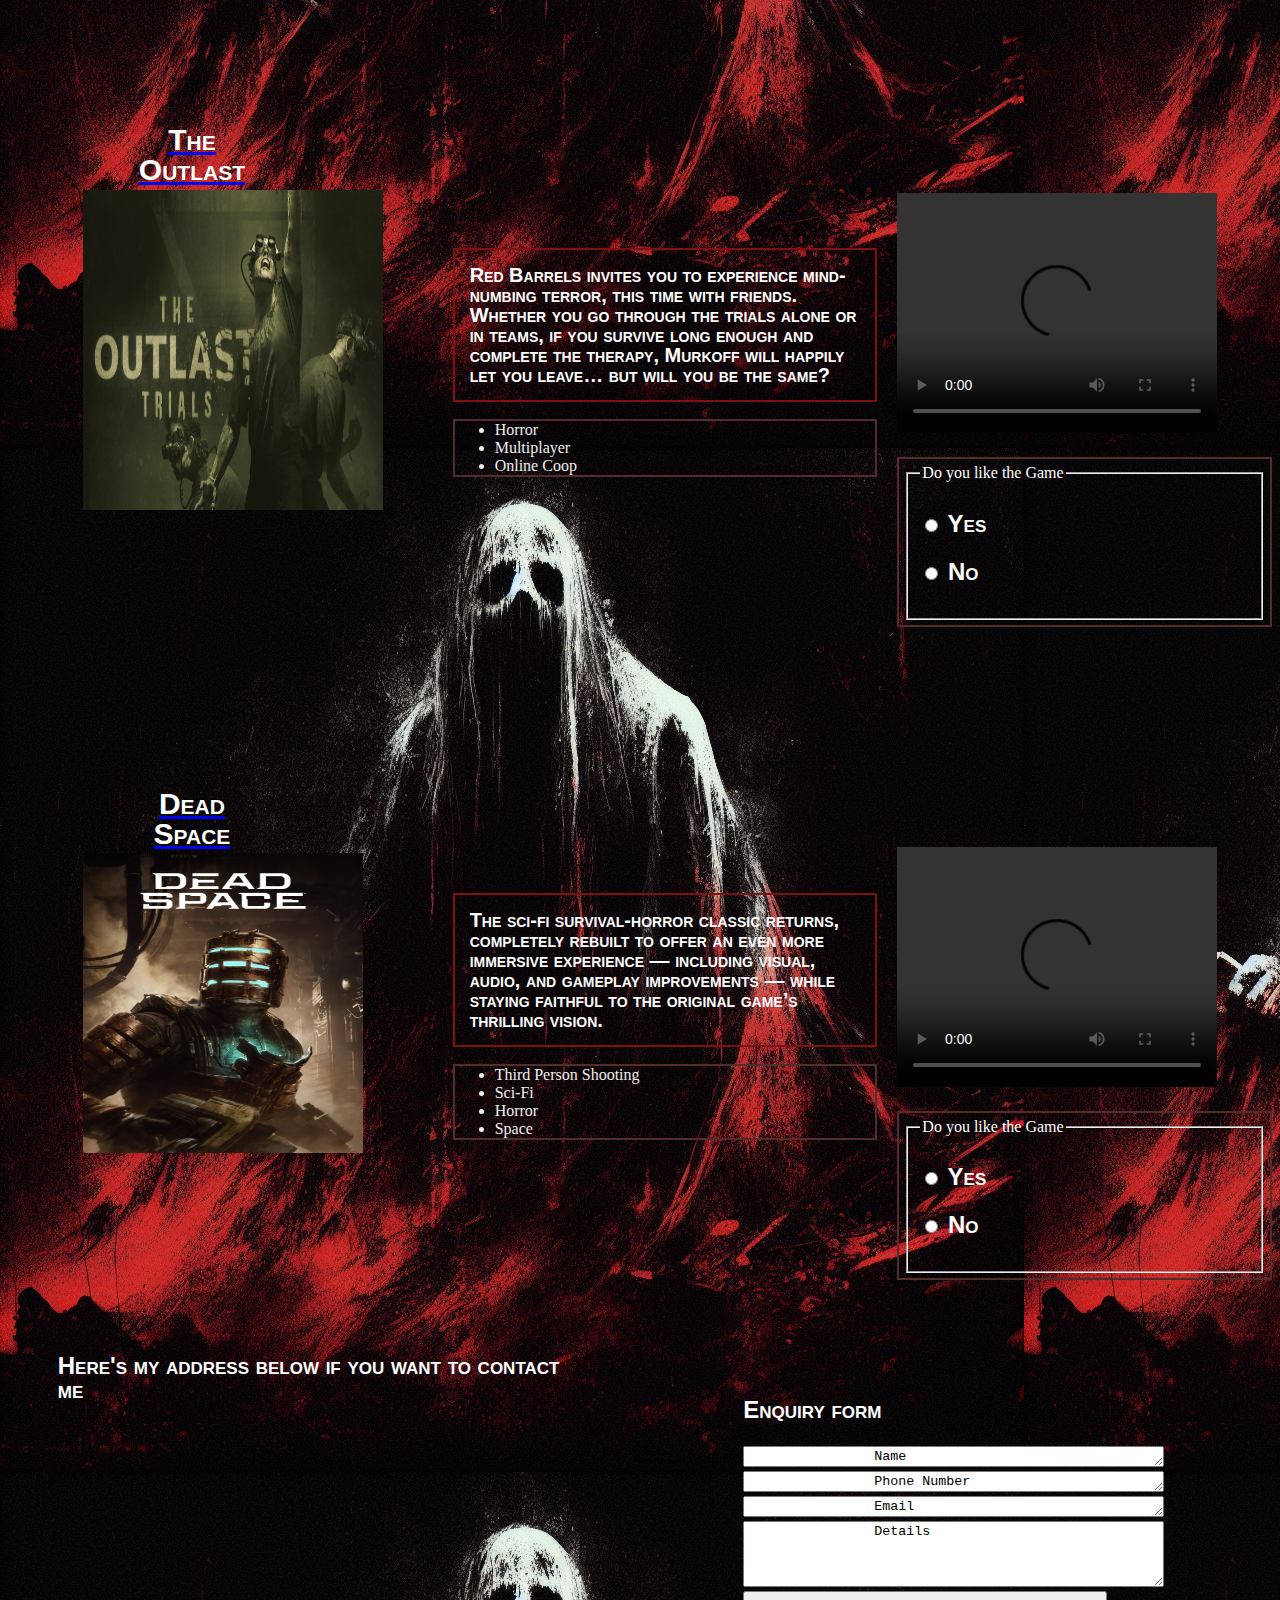
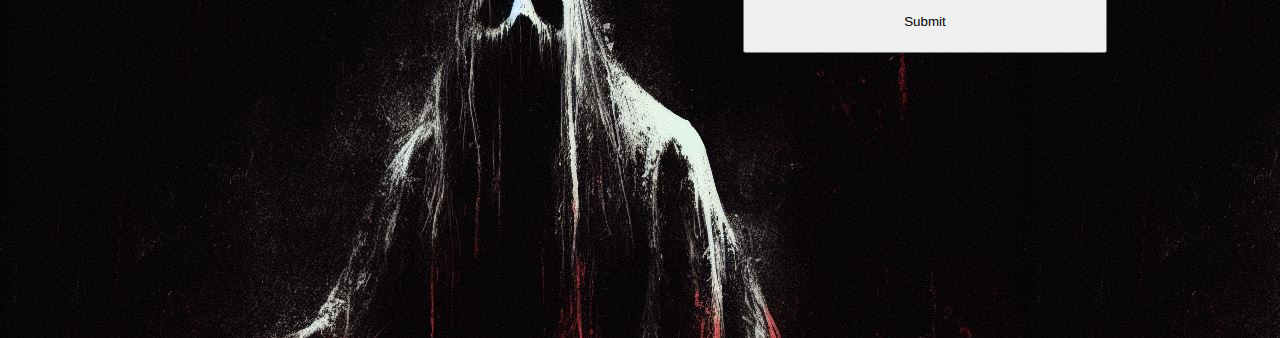
==== commit d0bbe900: "Update index.html" ====
--- a/index.html
+++ b/index.html
@@ -17,7 +17,7 @@
 
     <div class="SearchBar">
         <a href="#home">Home</a>
-        <a href="gold1.html">Page2</a>
+        <a href="index2.html">Page2</a>
 
         <input type="text" placeholder="Search Game">
 
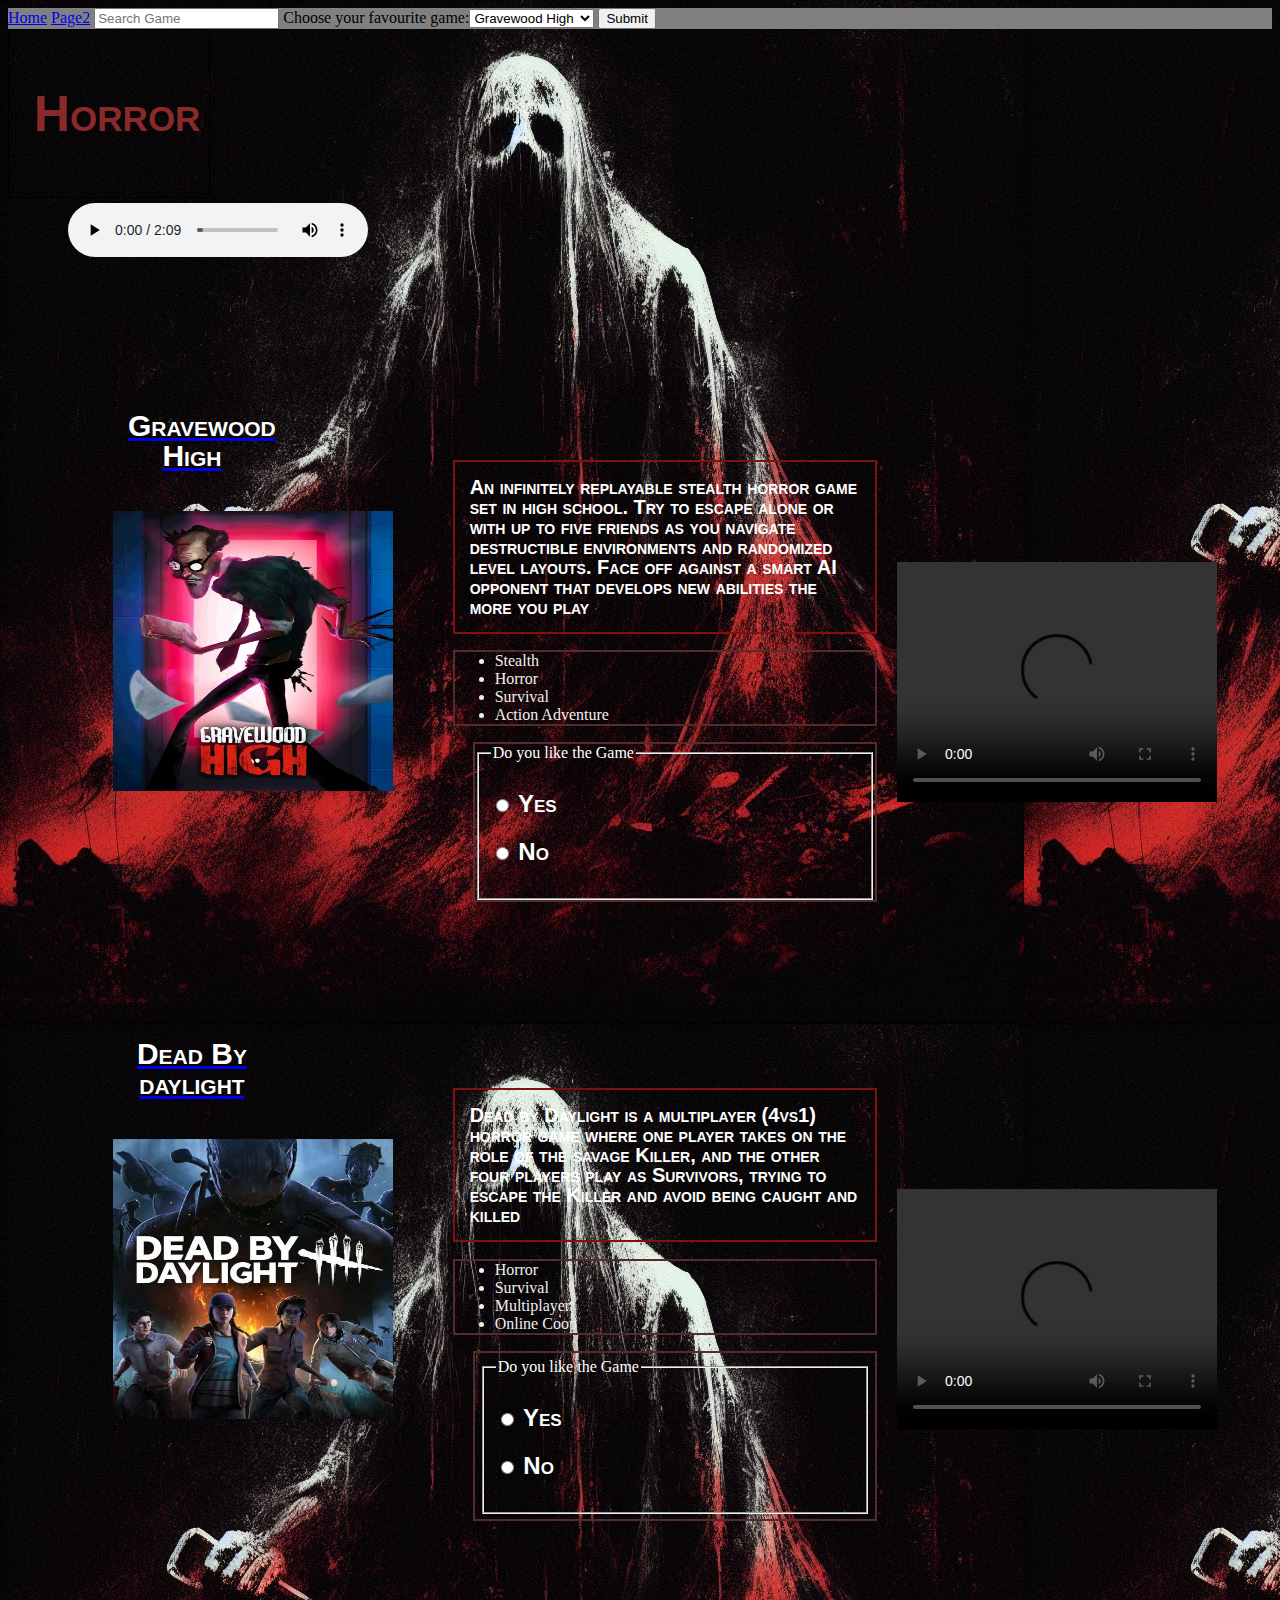
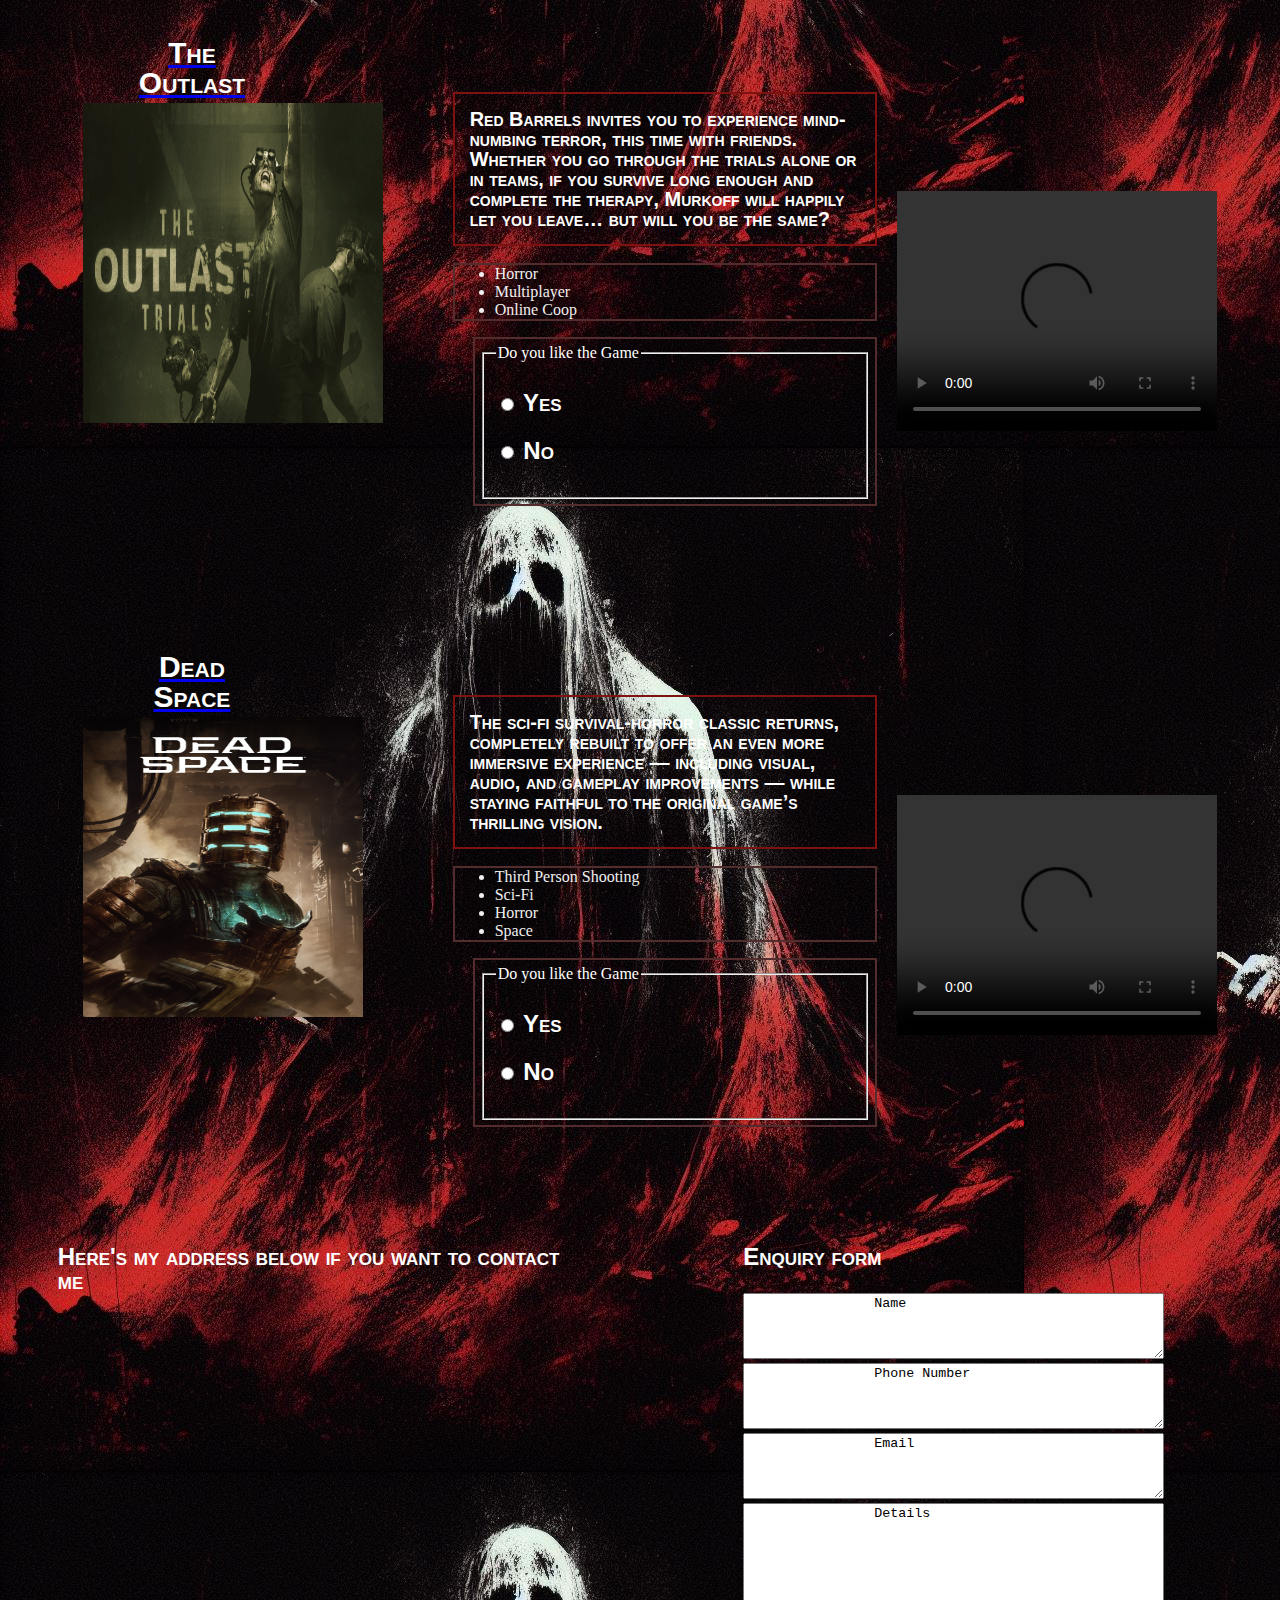
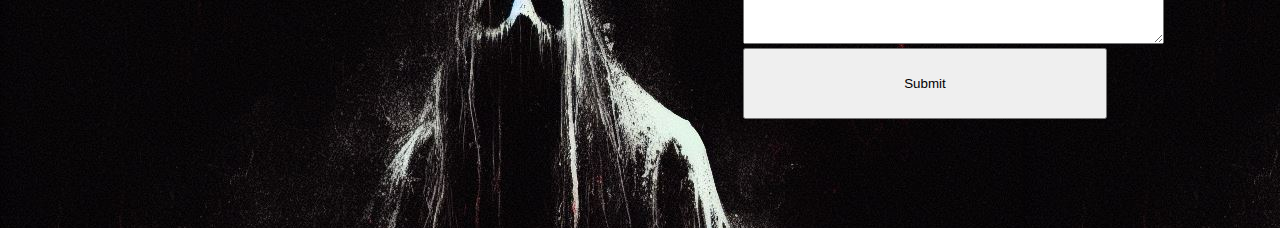
==== commit 27be87a1: "Update index.html" ====
--- a/index.html
+++ b/index.html
@@ -19,7 +19,7 @@
         <a href="#home">Home</a>
         <a href="index2.html">Page2</a>
 
-        <input type="text" placeholder="Search Game">
+       <input type="text" placeholder="Search Game">
 
         <label for="GameSelect">Choose your favourite game:</label><select name="games"
             id="GameSelect“ size=“5” multiple><option value="">--Please choose anoption--</option> <option value="
@@ -59,8 +59,8 @@
             <img src="Gravewood-High.jpg" alt="Image of Gravewood-High" width=280px height=280px>
 
         </div>
-        <div class="DescpDiv">
-            <h2 style="color: white;" id="descrption">An infinitely replayable stealth horror game set in high school.
+        <div class="DescpDiv" style="margin-top: 20%;">
+            <h2 style="color: white;margin-top:27%" id="descrption">An infinitely replayable stealth horror game set in high school.
                 Try to escape alone or
                 with up to five friends as you navigate destructible environments and randomized level layouts. Face off
                 against a smart AI opponent that develops new abilities the more you play</h2>
@@ -71,25 +71,26 @@
                 <li>Survival</li>
                 <li>Action Adventure</li>
             </ul>
+            <form
+            style="color: white; font: small-caps sans-serif; border: 2px solid rgb(83, 45, 45); margin-left: 20px; padding: px; height: 4%;">
+            <fieldset>
+                <legend>Do you like the Game</legend>
+                <p>
+                    <input type="radio" name="size" value="small" />
+                    <label for="size_1">Yes</label>
+                </p>
+                <p>
+                    <input type="radio" name="size" value="medium" />
+                    <label for="size_2">No</label>
+                </p>
+            </fieldset>
+        </form>
         </div>
         <div>
             <video style="" class="video" width="320" height="240" controls>
                 <source src="GH-video.mp4" type="video/mp4">
             </video>
-            <form
-                style="color: white; font: small-caps sans-serif; border: 2px solid rgb(83, 45, 45); margin-left: 20px; padding: 5px;">
-                <fieldset>
-                    <legend>Do you like the Game</legend>
-                    <p>
-                        <input type="radio" name="size" value="small" />
-                        <label for="size_1">Yes</label>
-                    </p>
-                    <p>
-                        <input type="radio" name="size" value="medium" />
-                        <label for="size_2">No</label>
-                    </p>
-                </fieldset>
-            </form>
+
         </div>
     </div>
     <div class="container">
@@ -101,8 +102,8 @@
             <img src="Dead.jpeg" alt="Image of DBD" width=280px height=280px>
 
         </div>
-        <div class="DescpDiv">
-            <h2 style="color: white;" id="descrption">Dead by Daylight is a multiplayer (4vs1) horror game where one
+        <div class="DescpDiv" style=" margin-top: 15%;">
+            <h2 style="color: white;margin-top:30%" id="descrption">Dead by Daylight is a multiplayer (4vs1) horror game where one
                 player takes on the role
                 of the savage Killer, and the other four players play as Survivors, trying to escape the Killer and
                 avoid being caught and killed</h2>
@@ -112,6 +113,20 @@
                 <li>Multiplayer</li>
                 <li>Online Coop</li>
             </ul>
+            <form
+            style="color: white; font: small-caps sans-serif; border: 2px solid rgb(83, 45, 45); margin-left: 20px; padding: 5px;">
+            <fieldset>
+                <legend>Do you like the Game</legend>
+                <p>
+                    <input type="radio" name="size" value="small" />
+                    <label for="size_1">Yes</label>
+                </p>
+                <p>
+                    <input type="radio" name="size" value="medium" />
+                    <label for="size_2">No</label>
+                </p>
+            </fieldset>
+        </form>
 
         </div>
         <div>
@@ -119,20 +134,7 @@
                 <source src="DbD.mp4" type="video/mp4">
 
             </video>
-            <form
-                style="color: white; font: small-caps sans-serif; border: 2px solid rgb(83, 45, 45); margin-left: 20px; padding: 5px;">
-                <fieldset>
-                    <legend>Do you like the Game</legend>
-                    <p>
-                        <input type="radio" name="size" value="small" />
-                        <label for="size_1">Yes</label>
-                    </p>
-                    <p>
-                        <input type="radio" name="size" value="medium" />
-                        <label for="size_2">No</label>
-                    </p>
-                </fieldset>
-            </form>
+
         </div>
     </div>
     <div class="container">
@@ -146,7 +148,7 @@
 
         </div>
         <div class="DescpDiv">
-            <h2 style="color: white;" id="descrption">Red Barrels invites you to experience mind-numbing terror, this
+            <h2 style="color: white; margin-top:11% ;" id="descrption">Red Barrels invites you to experience mind-numbing terror, this
                 time with friends.
                 Whether you go through the trials alone or in teams, if you survive long enough and complete the
                 therapy, Murkoff will happily let you leave… but will you be the same?</h2>
@@ -155,6 +157,20 @@
                 <li>Multiplayer</li>
                 <li>Online Coop</li>
             </ul>
+            <form
+            style="color: white; font: small-caps sans-serif; border: 2px solid rgb(83, 45, 45); margin-left: 20px; padding: 5px;">
+            <fieldset>
+                <legend>Do you like the Game</legend>
+                <p>
+                    <input type="radio" name="size" value="small" />
+                    <label for="size_1">Yes</label>
+                </p>
+                <p>
+                    <input type="radio" name="size" value="medium" />
+                    <label for="size_2">No</label>
+                </p>
+            </fieldset>
+        </form>
 
         </div>
         <div>
@@ -162,20 +178,7 @@
                 <source src="TOT.mp4" type="video/mp4">
 
             </video>
-            <form
-                style="color: white; font: small-caps sans-serif; border: 2px solid rgb(83, 45, 45); margin-left: 20px; padding: 5px;">
-                <fieldset>
-                    <legend>Do you like the Game</legend>
-                    <p>
-                        <input type="radio" name="size" value="small" />
-                        <label for="size_1">Yes</label>
-                    </p>
-                    <p>
-                        <input type="radio" name="size" value="medium" />
-                        <label for="size_2">No</label>
-                    </p>
-                </fieldset>
-            </form>
+
         </div>
     </div>
     <div class="container">
@@ -189,7 +192,7 @@
 
         </div>
         <div class="DescpDiv">
-            <h2 style="color: white;" id="descrption">The sci-fi survival-horror classic returns, completely rebuilt to
+            <h2 style="color: white; margin-top: 15%;" id="descrption">The sci-fi survival-horror classic returns, completely rebuilt to
                 offer an even more
                 immersive experience — including visual, audio, and gameplay improvements — while staying faithful to
                 the original game’s thrilling vision.</h2>
@@ -199,32 +202,33 @@
                 <li>Horror</li>
                 <li>Space</li>
             </ul>
+            <form
+            style="color: white; font: small-caps sans-serif; border: 2px solid rgb(83, 45, 45); margin-left: 20px; padding: 5px; max-height: 5%;">
+            <fieldset>
+                <legend>Do you like the Game</legend>
+                <p>
+                    <input type="radio" name="size" value="small" />
+                    <label for="size_1">Yes</label>
+                </p>
+                <p>
+                    <input type="radio" name="size" value="medium" />
+                    <label for="size_2">No</label>
+                </p>
+            </fieldset>
+        </form>
         </div>
         <div>
             <video class="video" width="320" height="240" controls>
                 <source src="DeadSpace.mp4" type="video/mp4">
 
             </video>
-            <form
-                style="color: white; font: small-caps sans-serif; border: 2px solid rgb(83, 45, 45); margin-left: 20px; padding: 5px;">
-                <fieldset>
-                    <legend>Do you like the Game</legend>
-                    <p>
-                        <input type="radio" name="size" value="small" />
-                        <label for="size_1">Yes</label>
-                    </p>
-                    <p>
-                        <input type="radio" name="size" value="medium" />
-                        <label for="size_2">No</label>
-                    </p>
-                </fieldset>
-            </form>
+
         </div>
     </div>
     <div>
     <div class="grid-container">
 
-        <div class="grid-child purple" style="padding: 8%;">
+        <div class="grid-child purple" style="padding: 8%; margin-top: 7%;">
             <p>Here's my address below if you want to contact me</p>
 
             <iframe src="https://www.google.com/maps/embed?pb=!1m18!1m12!1m3!1d10948.54081800289!2d102.80000000000003!3d46.68333245!2m3!1f0!2f0!3f0!3m2!1i1024!2i768!4f13.1!3m3!1m2!1s0x5d834c78606b8ecd%3A0x7790a9fcf45918c1!2sTsegeenii-H%C3%BCree%2C%20Mongolia!5e0!3m2!1sen!2suk!4v1698744823919!5m2!1sen!2suk" width="600" height="450" style="border:0;" allowfullscreen="" loading="lazy" referrerpolicy="no-referrer-when-downgrade"></iframe></body>
@@ -232,21 +236,21 @@
     
         <div class="grid-child green" style="padding: 15%;">
             <p>Enquiry form</p>
-            <textarea rows="1" cols="50" id="TextArea1">
+            <textarea rows="4" cols="50" id="TextArea1">
                 Name
             </textarea>
-            <textarea rows="1" cols="50" id="TextArea1">
+            <textarea rows="4" cols="50" id="TextArea1">
                 Phone Number
             </textarea>
-            <textarea rows="1" cols="50" id="TextArea1">
+            <textarea rows="4" cols="50" id="TextArea1">
                 Email
             </textarea>
-            <textarea rows="4" cols="50" id="TextArea1">
+            <textarea rows="9" cols="50" id="TextArea1">
                 Details
             </textarea>
 
                 <div>
-                    <button type=“SubmitButton” style="padding-left: 36.5%;padding-right: 36.5%; padding-top: 5%;padding-bottom: 5%;"> Submit </button >
+                    <button type=“SubmitButton” style="padding-left: 36.5%;padding-right: 36.5%; padding-top: 6%;padding-bottom: 6%;"> Submit </button >
 
                 </div>
         </div>
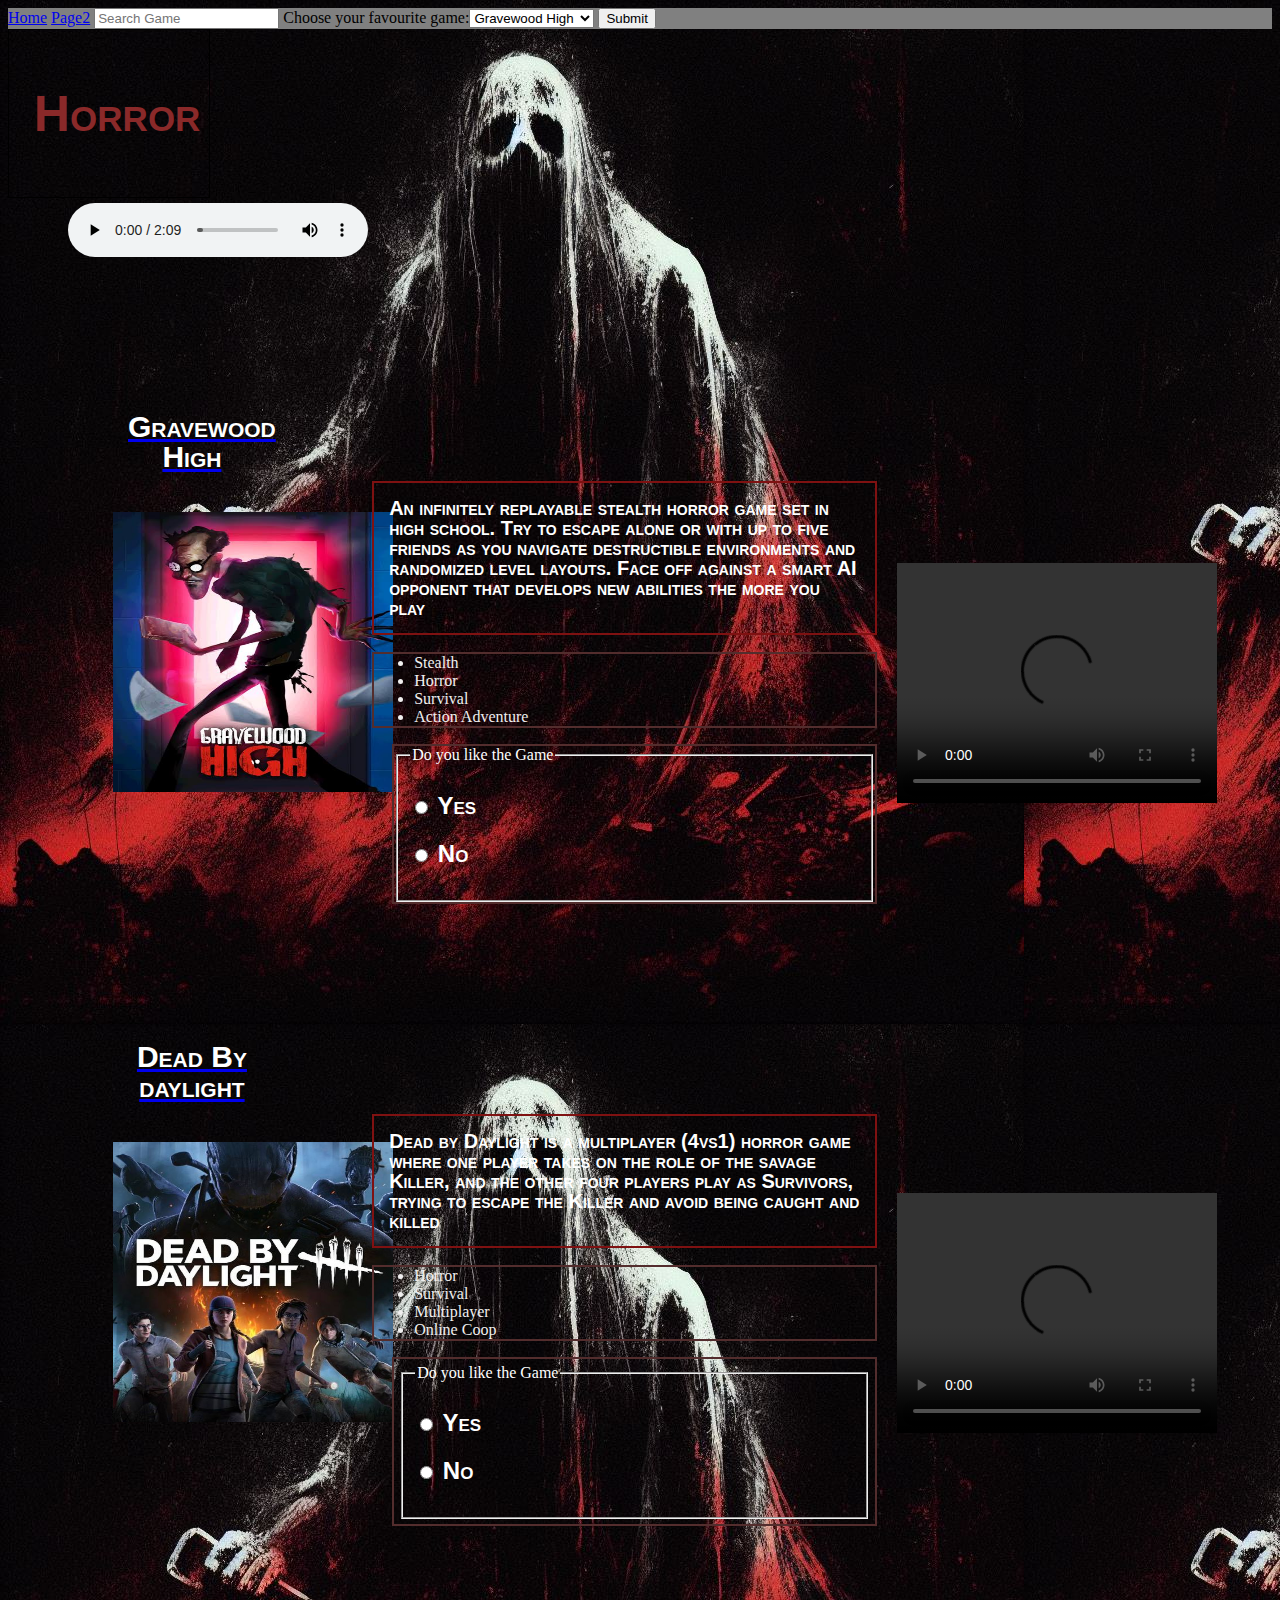
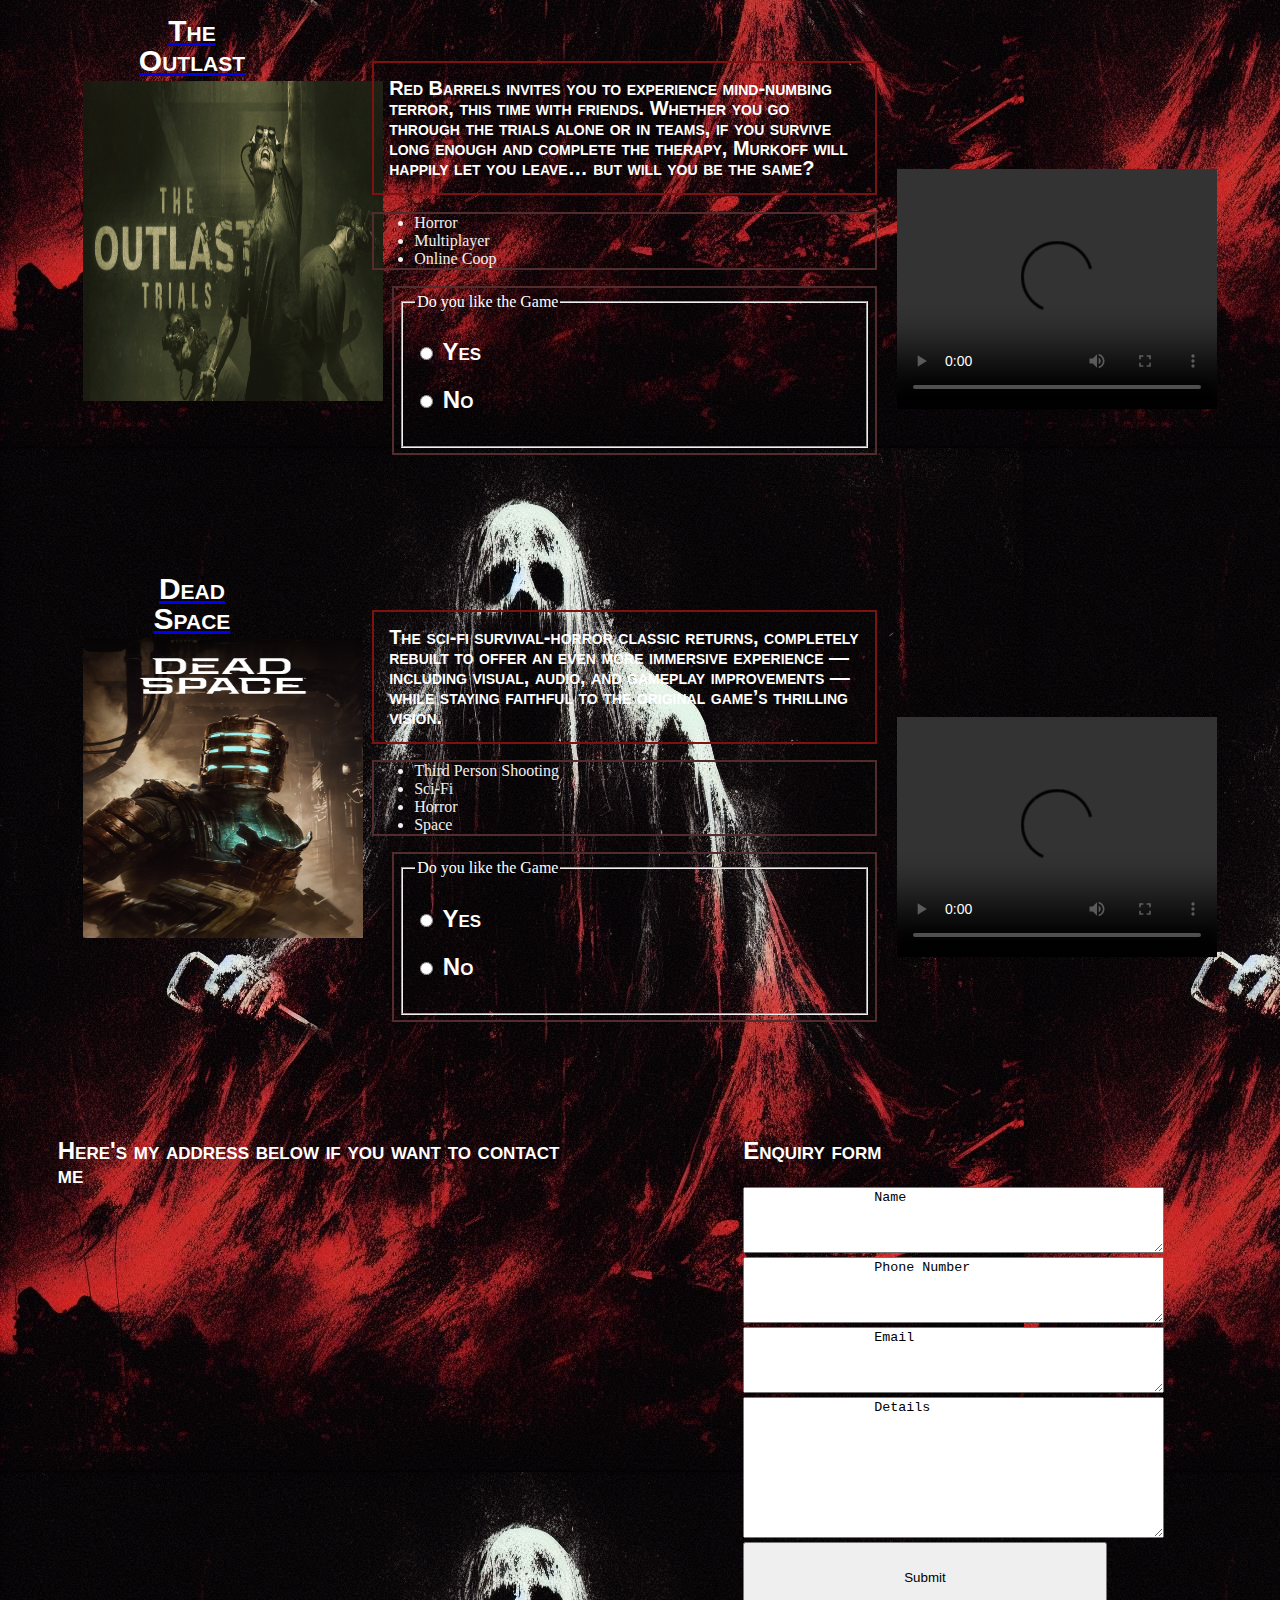
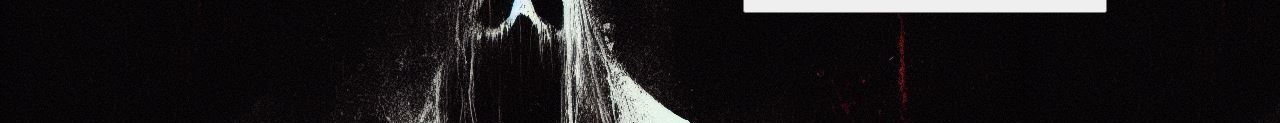
==== commit 3ff8456b: "Update index.html" ====
--- a/index.html
+++ b/index.html
@@ -7,9 +7,7 @@
     <title>
         Horror Games
     </title>
-
     <style>
-
     </style>
 </head>
 
@@ -18,7 +16,6 @@
     <div class="SearchBar">
         <a href="#home">Home</a>
         <a href="index2.html">Page2</a>
-
        <input type="text" placeholder="Search Game">
 
         <label for="GameSelect">Choose your favourite game:</label><select name="games"
@@ -40,24 +37,17 @@
                 font: small-caps bold 24px/1 sans-serif;
                 font-size: 50px;">Horror Games Rank</h1>
             </header>
-
         </div>
         <div>
             <audio id="audio" src="creepy.mp4" controls></audio>
-
-        </div>
-    </div>
-
-
-
+        </div>
+    </div>
     <div class="container">
         <div class="Gravewood" style="position: relative;">
             <a href="https://store.steampowered.com/app/1239300/Gravewood_High/">
                 <h2>Gravewood High</h2>
             </a>
-
             <img src="Gravewood-High.jpg" alt="Image of Gravewood-High" width=280px height=280px>
-
         </div>
         <div class="DescpDiv" style="margin-top: 20%;">
             <h2 style="color: white;margin-top:27%" id="descrption">An infinitely replayable stealth horror game set in high school.
@@ -90,7 +80,6 @@
             <video style="" class="video" width="320" height="240" controls>
                 <source src="GH-video.mp4" type="video/mp4">
             </video>
-
         </div>
     </div>
     <div class="container">
@@ -127,14 +116,11 @@
                 </p>
             </fieldset>
         </form>
-
         </div>
         <div>
             <video class="video" width="320" height="240" controls>
                 <source src="DbD.mp4" type="video/mp4">
-
-            </video>
-
+            </video>
         </div>
     </div>
     <div class="container">
@@ -142,10 +128,8 @@
             <a href="https://store.steampowered.com/app/238320/Outlast/">
                 <h2 style="color: white;">The Outlast </h2>
             </a>
-
             <img src="OutLastTrials.jpeg" alt="Image of The Outlast Trials" width=300px height=320px
                 style="margin-left: -30px; margin-top: -35px;">
-
         </div>
         <div class="DescpDiv">
             <h2 style="color: white; margin-top:11% ;" id="descrption">Red Barrels invites you to experience mind-numbing terror, this
@@ -171,14 +155,11 @@
                 </p>
             </fieldset>
         </form>
-
         </div>
         <div>
             <video class="video" width="320" height="240" controls>
                 <source src="TOT.mp4" type="video/mp4">
-
-            </video>
-
+            </video>
         </div>
     </div>
     <div class="container">
@@ -186,10 +167,8 @@
             <a href="https://store.steampowered.com/app/1693980/Dead_Space/">
                 <h2 style="color: white;">Dead Space</h2>
             </a>
-
             <img src="DeadSpace.jpg" alt="Image of The Dead Space" width=280px height=300px
                 style="margin-left: -30px; margin-top: -35px;">
-
         </div>
         <div class="DescpDiv">
             <h2 style="color: white; margin-top: 15%;" id="descrption">The sci-fi survival-horror classic returns, completely rebuilt to
@@ -220,20 +199,15 @@
         <div>
             <video class="video" width="320" height="240" controls>
                 <source src="DeadSpace.mp4" type="video/mp4">
-
-            </video>
-
+            </video>
         </div>
     </div>
     <div>
     <div class="grid-container">
-
         <div class="grid-child purple" style="padding: 8%; margin-top: 7%;">
             <p>Here's my address below if you want to contact me</p>
-
             <iframe src="https://www.google.com/maps/embed?pb=!1m18!1m12!1m3!1d10948.54081800289!2d102.80000000000003!3d46.68333245!2m3!1f0!2f0!3f0!3m2!1i1024!2i768!4f13.1!3m3!1m2!1s0x5d834c78606b8ecd%3A0x7790a9fcf45918c1!2sTsegeenii-H%C3%BCree%2C%20Mongolia!5e0!3m2!1sen!2suk!4v1698744823919!5m2!1sen!2suk" width="600" height="450" style="border:0;" allowfullscreen="" loading="lazy" referrerpolicy="no-referrer-when-downgrade"></iframe></body>
         </div>
-    
         <div class="grid-child green" style="padding: 15%;">
             <p>Enquiry form</p>
             <textarea rows="4" cols="50" id="TextArea1">
@@ -248,18 +222,11 @@
             <textarea rows="9" cols="50" id="TextArea1">
                 Details
             </textarea>
-
                 <div>
                     <button type=“SubmitButton” style="padding-left: 36.5%;padding-right: 36.5%; padding-top: 6%;padding-bottom: 6%;"> Submit </button >
-
                 </div>
         </div>
-      
-    </div>
-
-
+    </div>
 </div>
-
 </body>
-
 </html>
--- a/stylesheet.css
+++ b/stylesheet.css
@@ -71,8 +71,9 @@
 
 .DescpDiv {
   position: relative;
-  margin-left: -30px;
-  margin-top: 125px;
+  margin-left: -28%;
+  margin-top: 20%;
+
 }
 
 .SearchBar {
